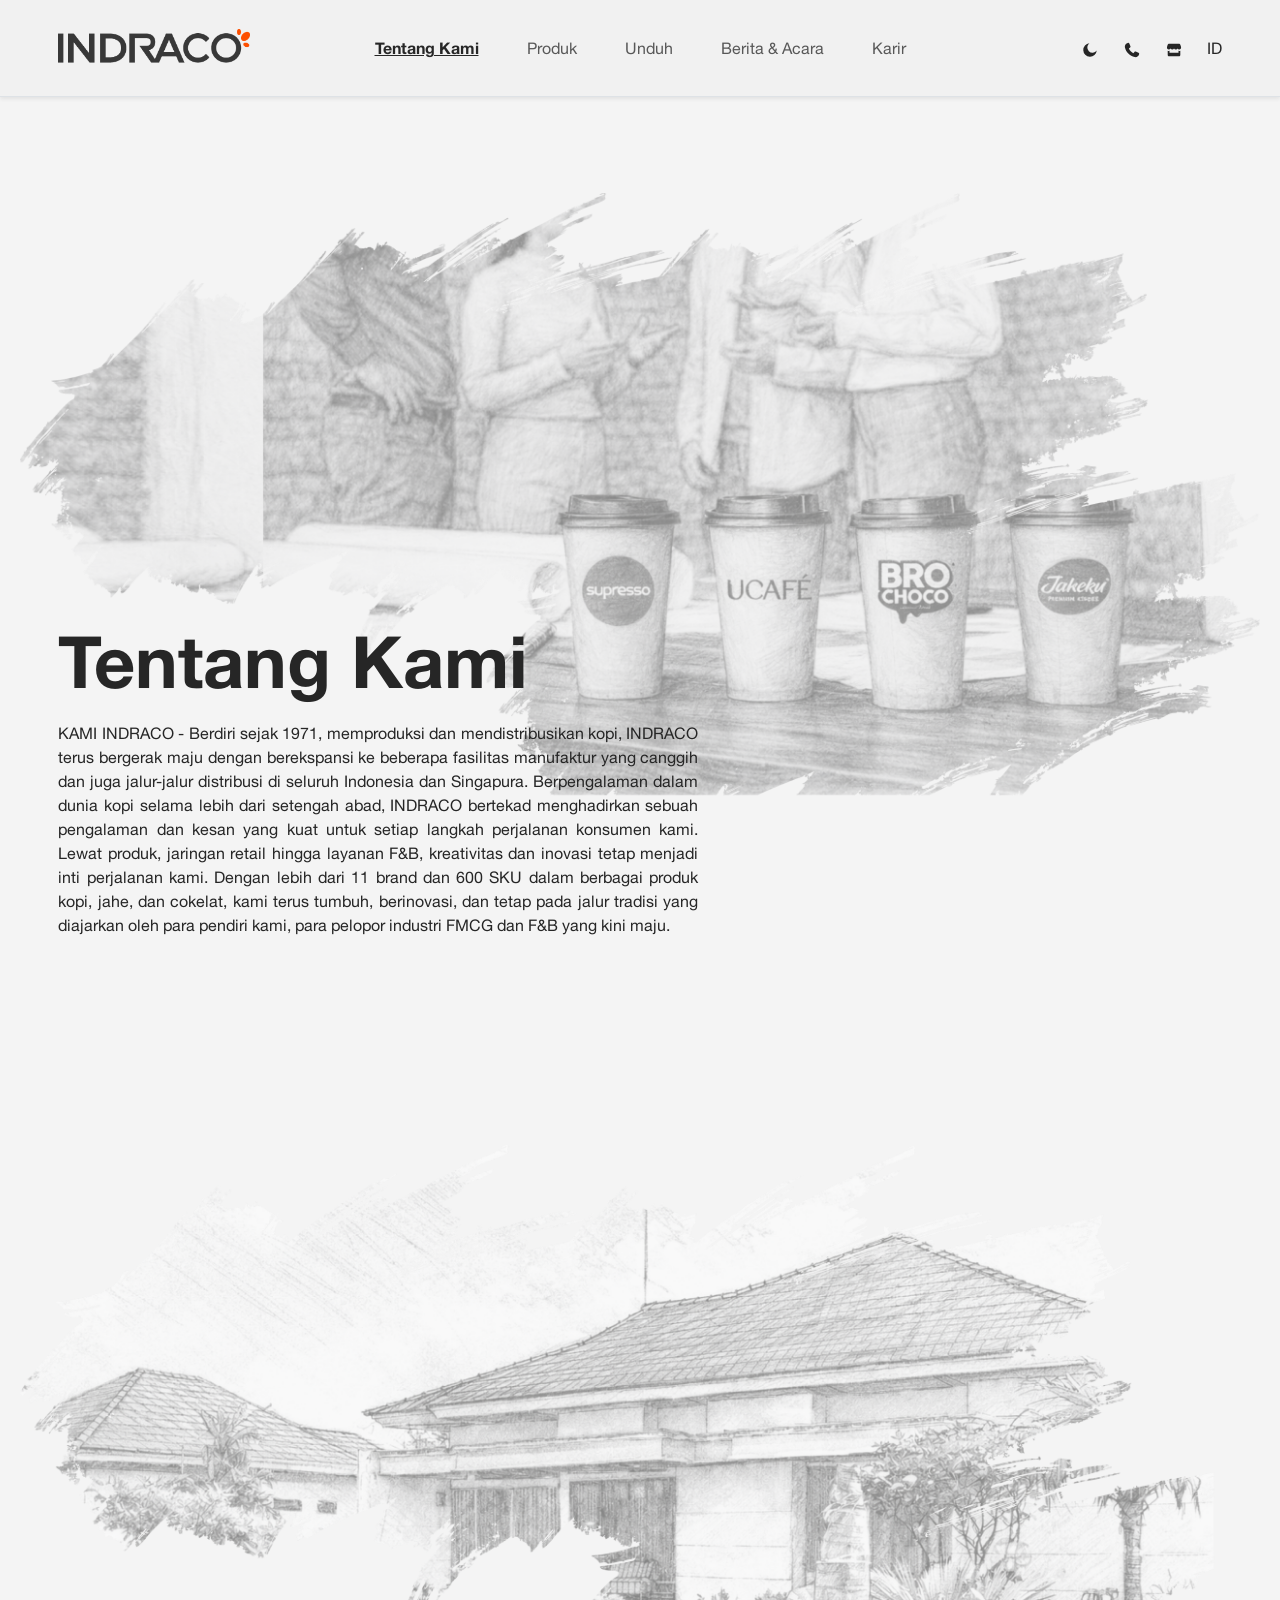
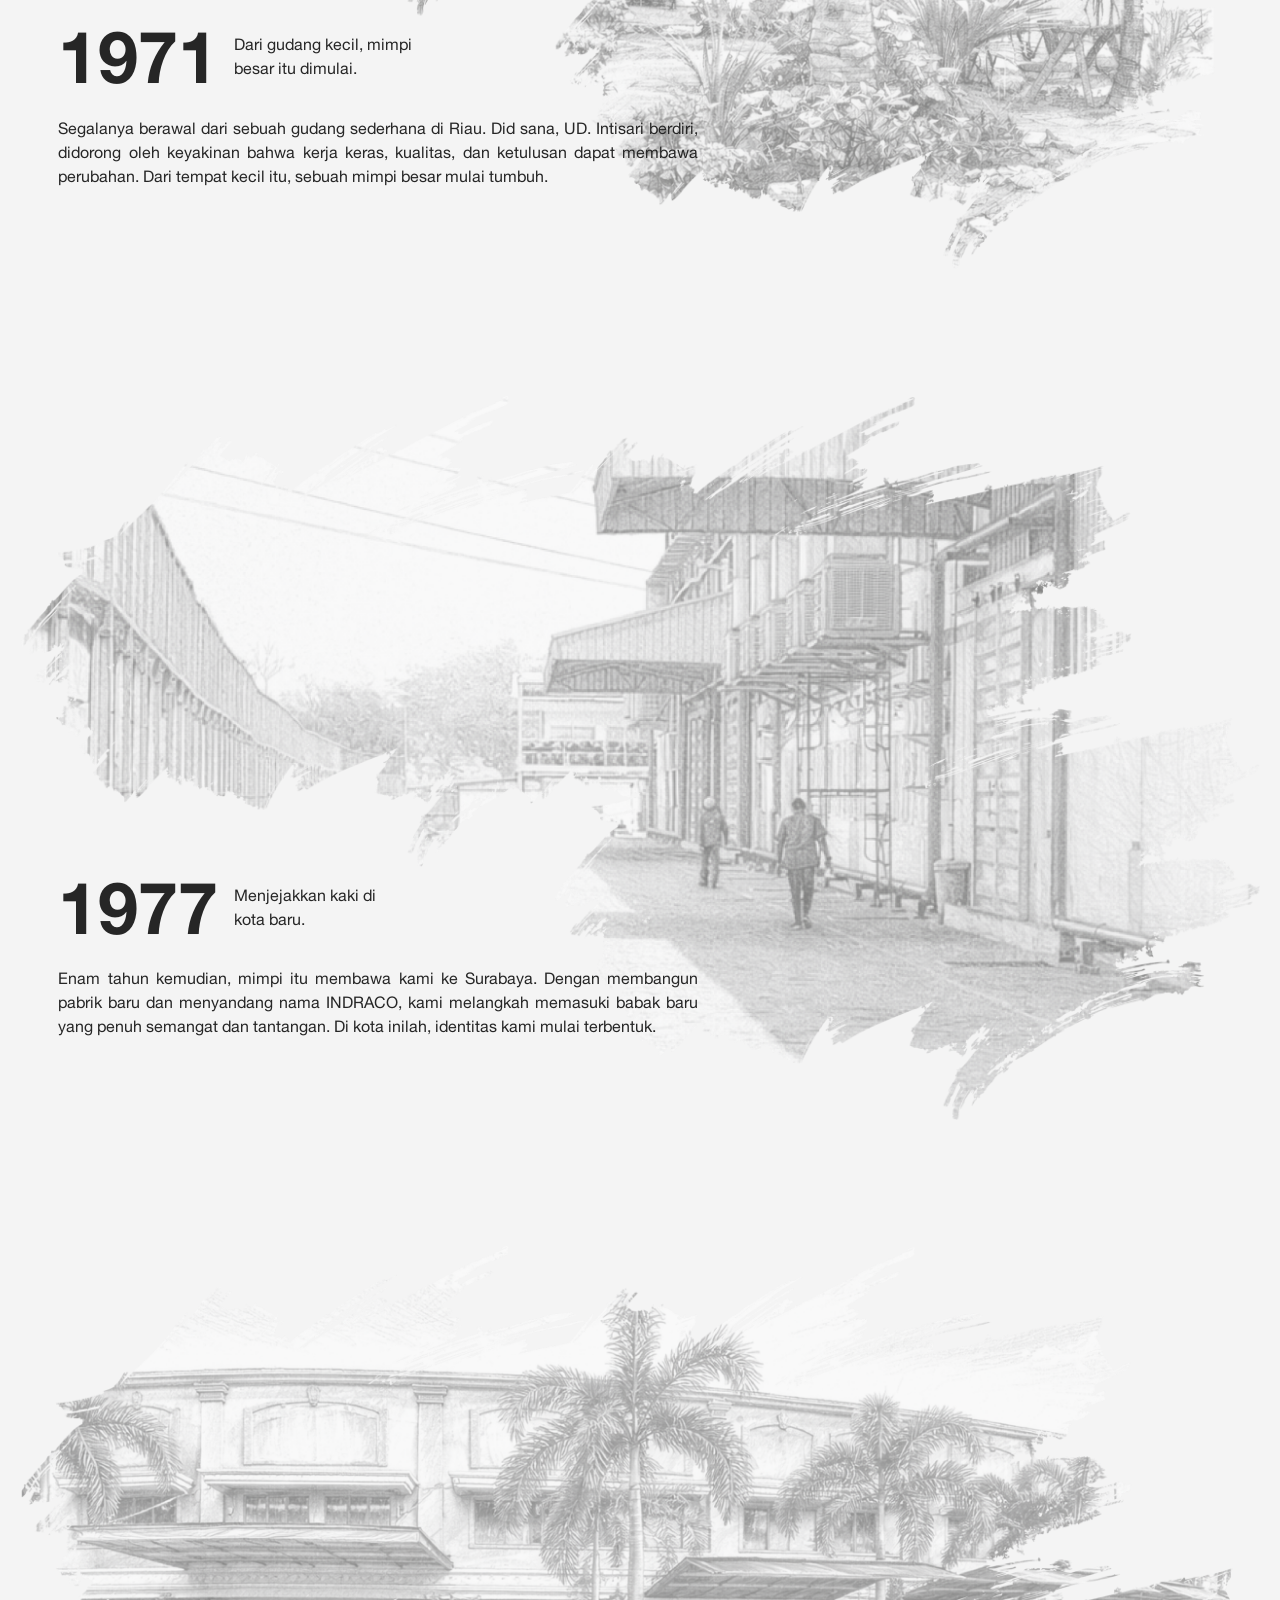
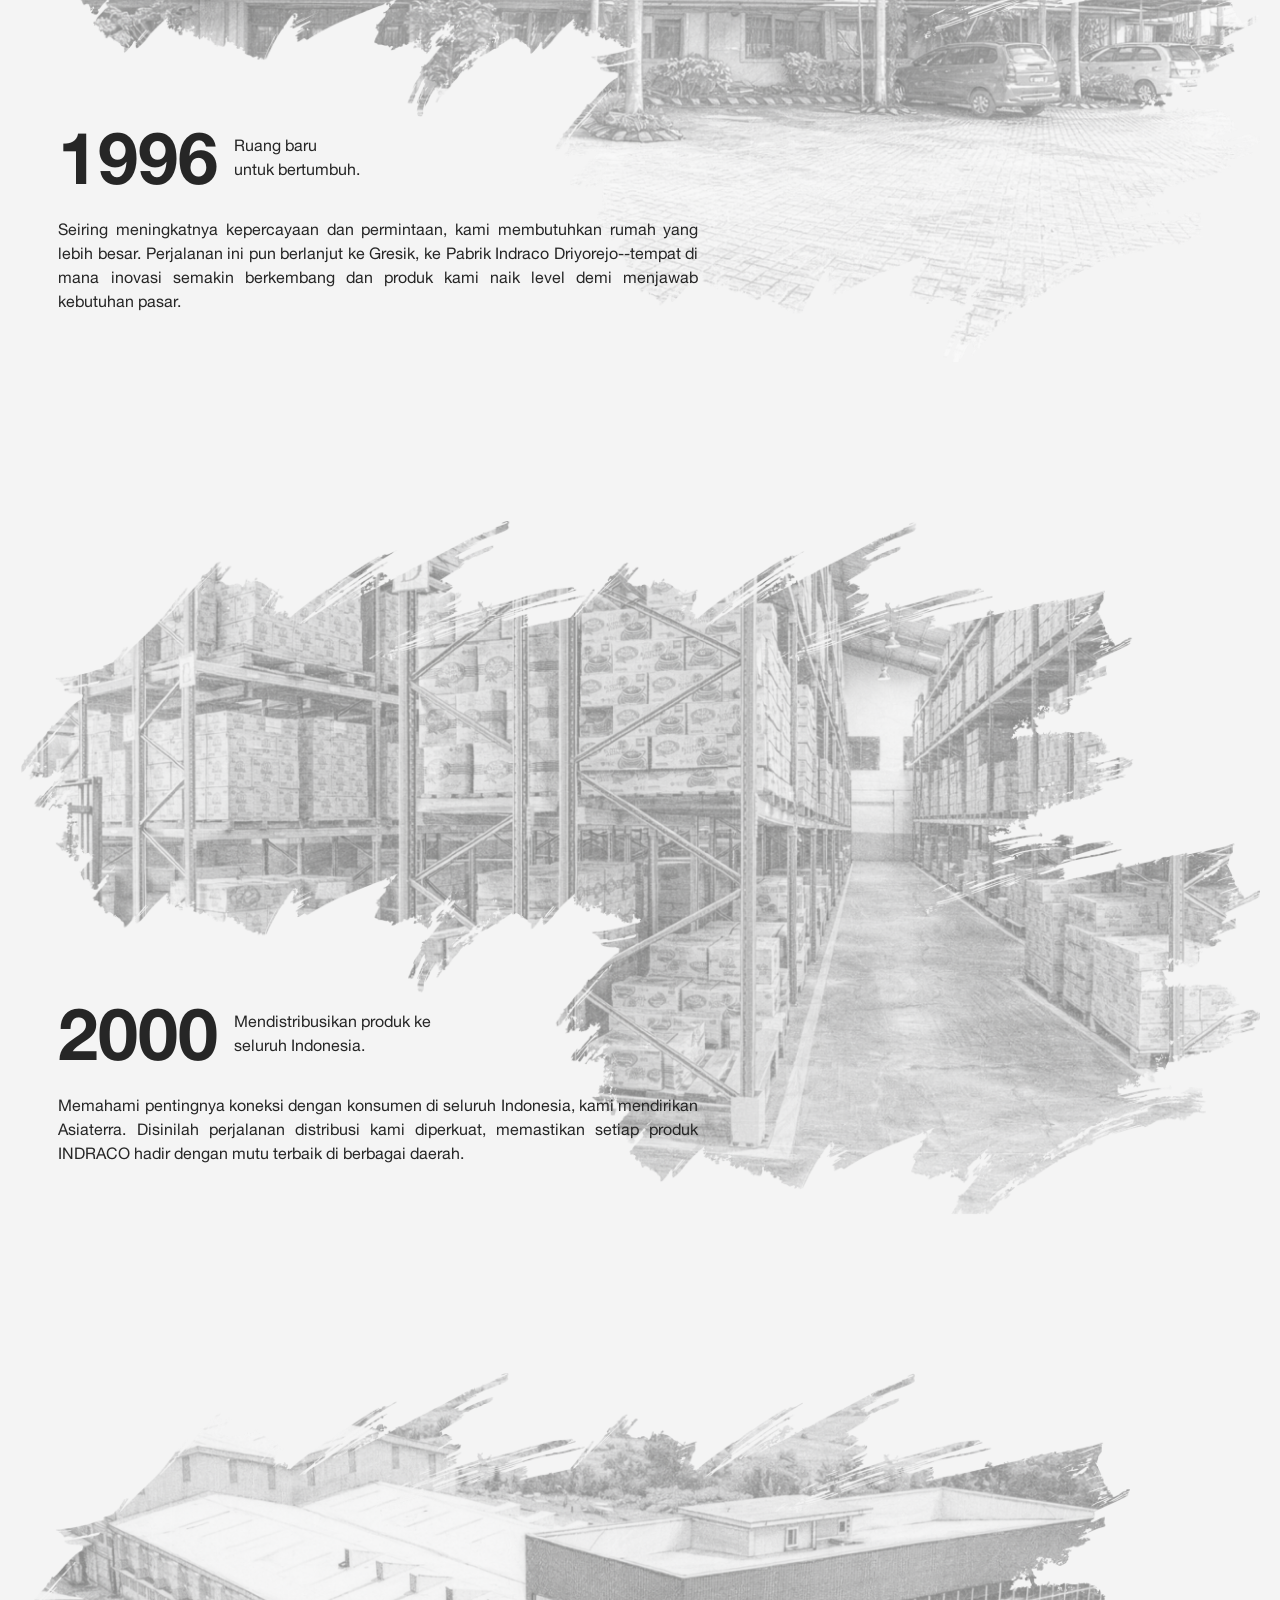
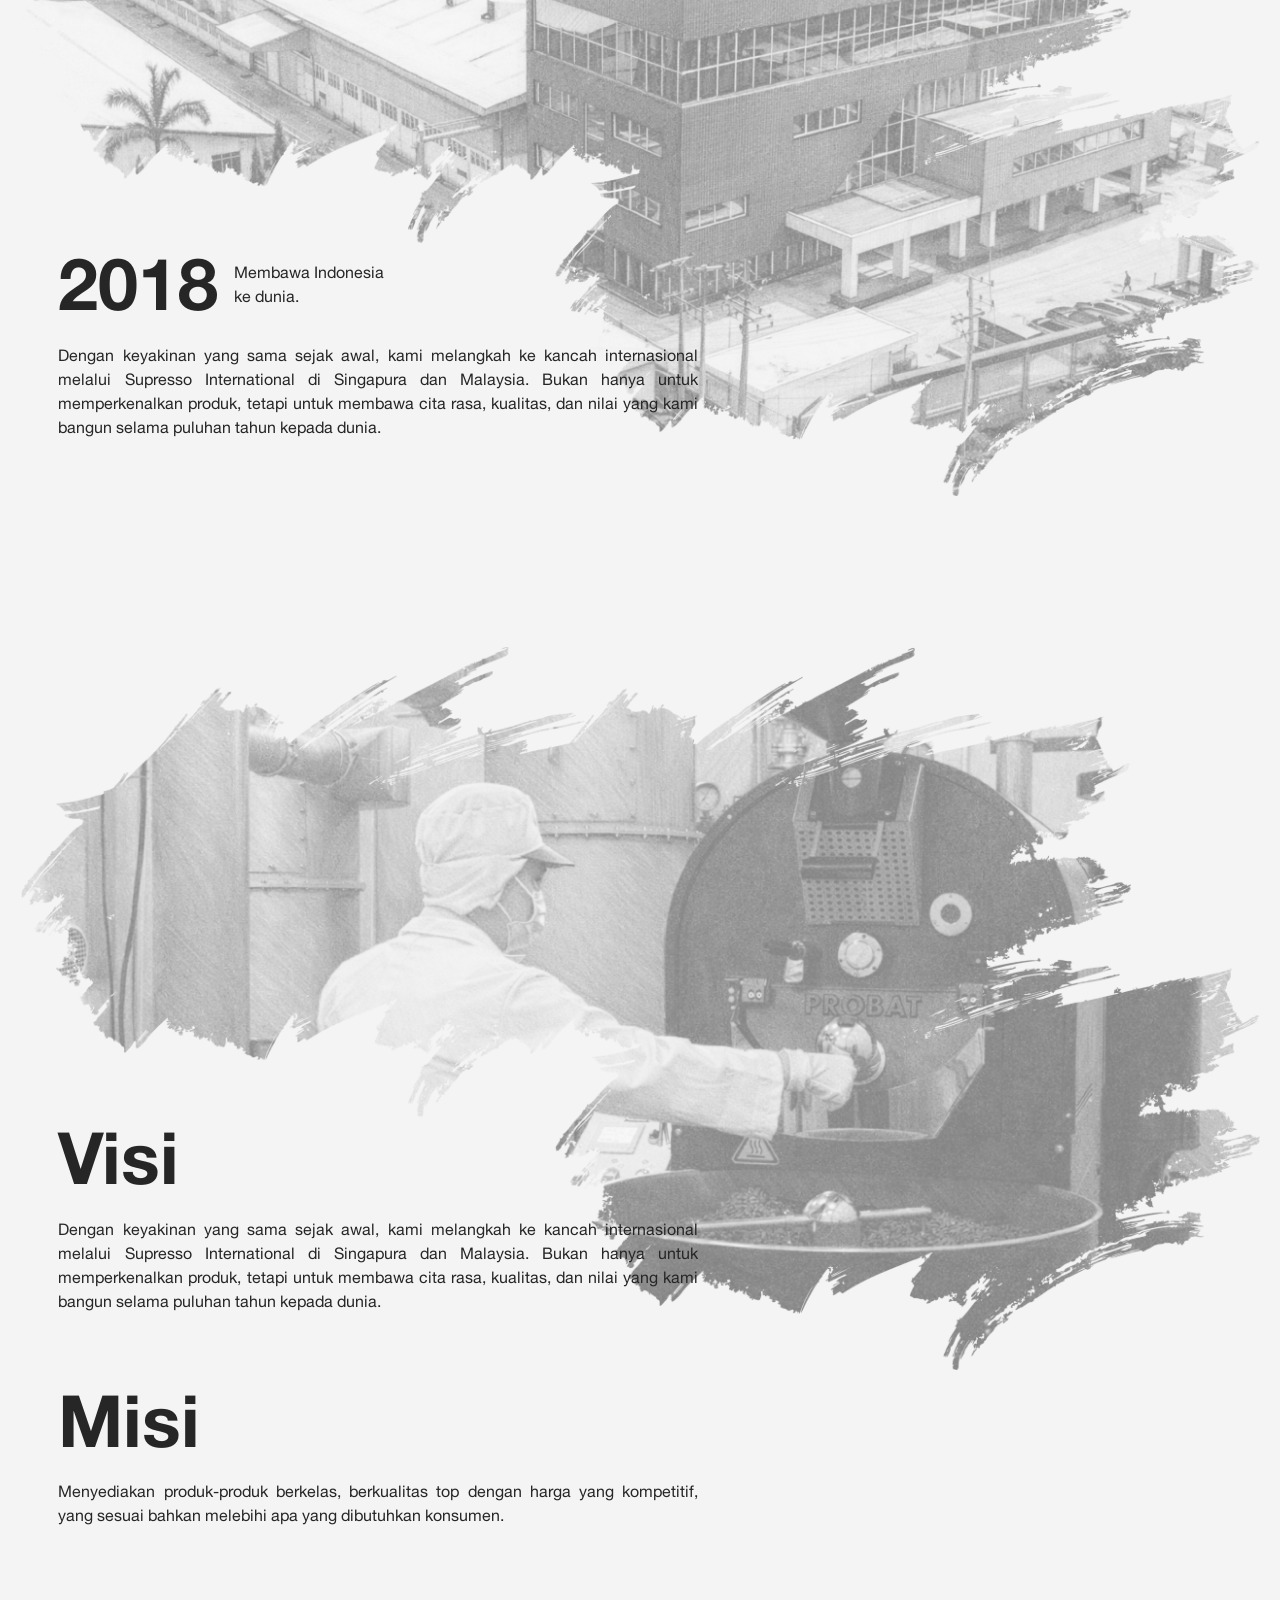
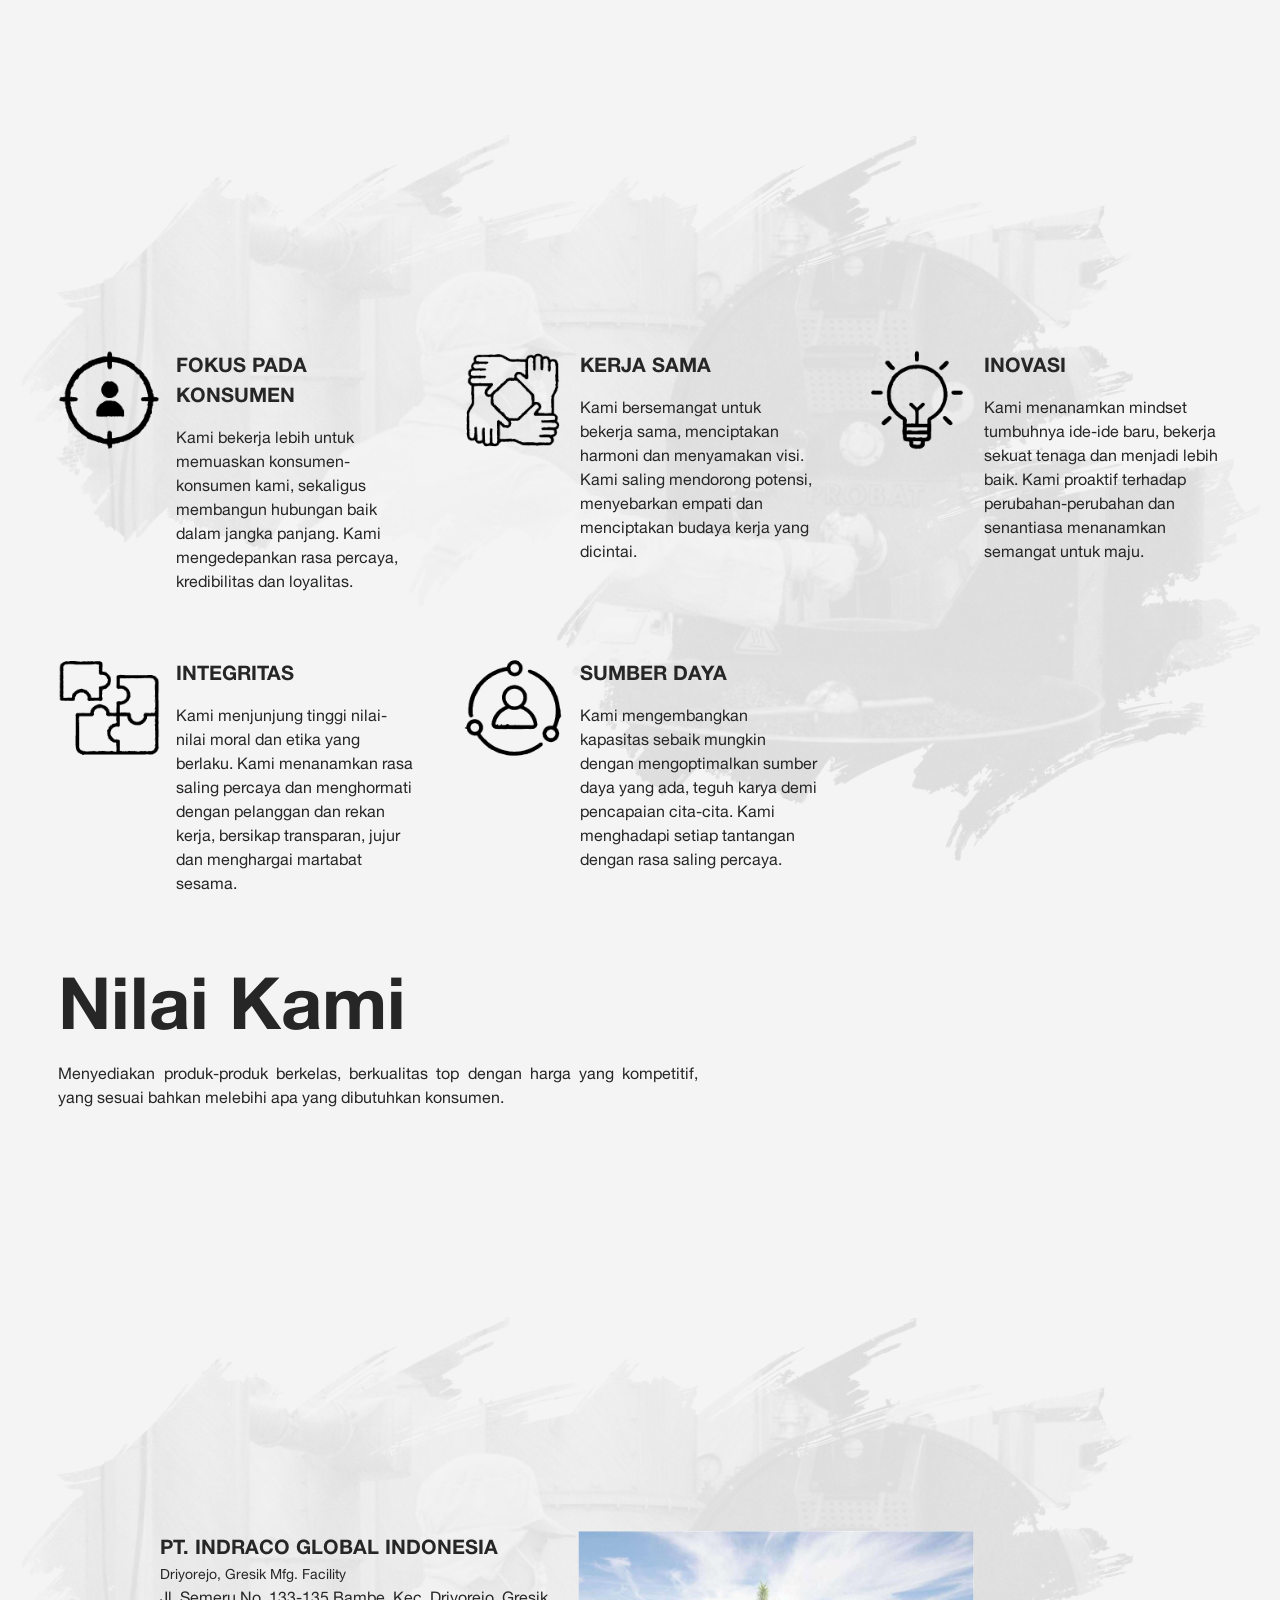
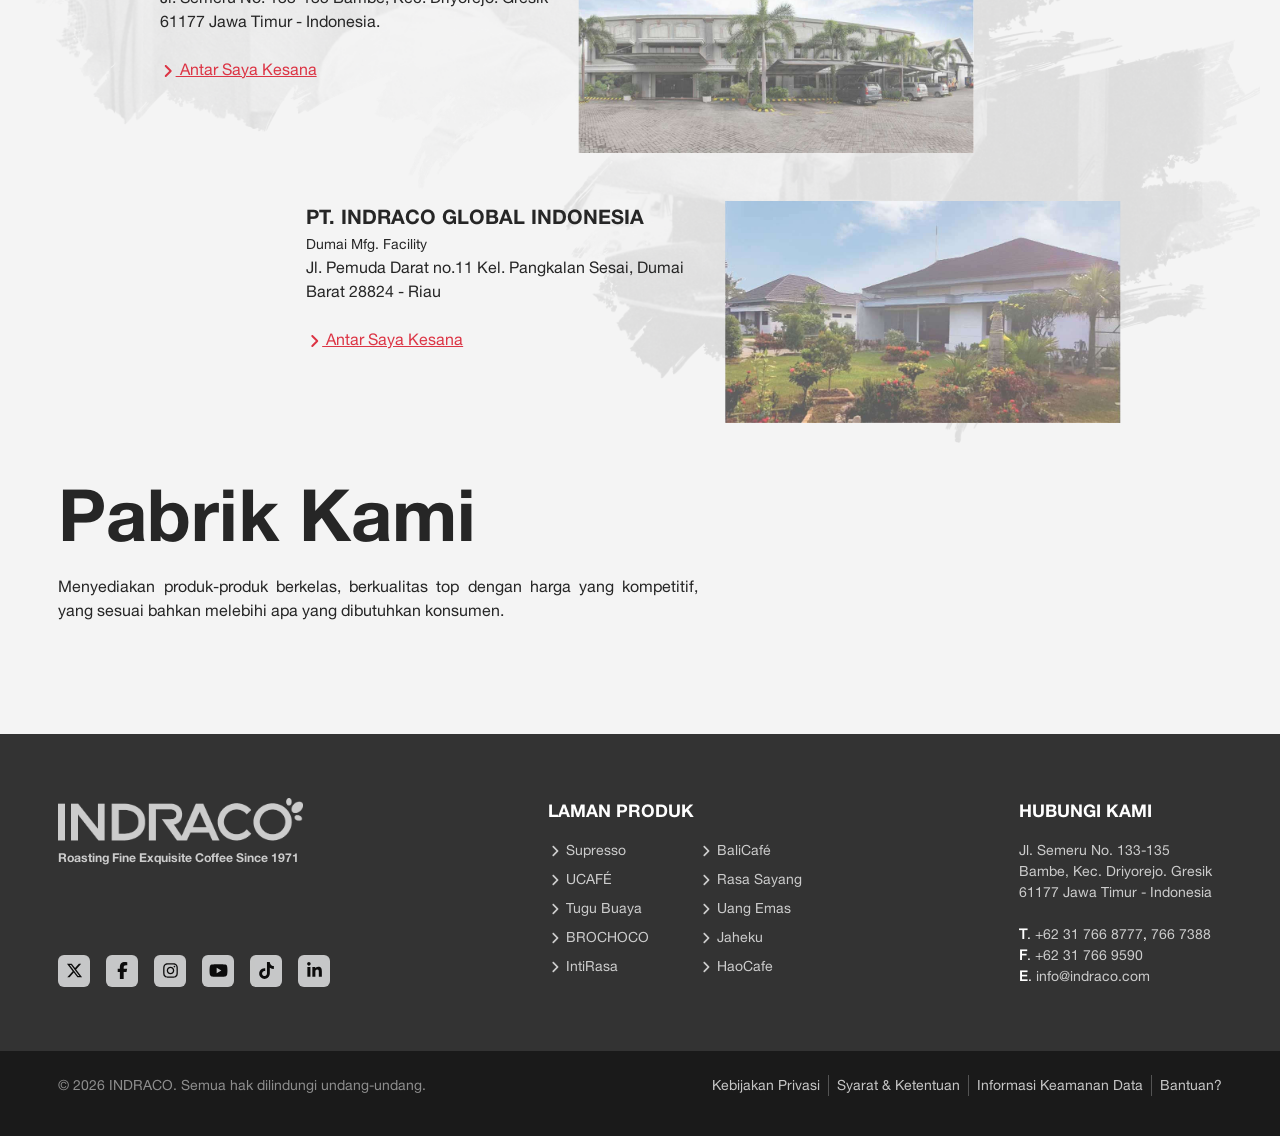
==== indraco_v2/about.html @ b35dc460 "first commit" ====
<!DOCTYPE html>
<html lang="en">
<head>
   <script src="partials/head.js"></script>   
   <title>INDRACO &bull; Tentang Kami</title>
   <!-- <style>* {outline: solid 1px green;}</style> -->
   <style>
      .section-header {margin-bottom: -20%;}
      .section-header>.container-fluid {max-width: 1430px;}
      .caption {max-width: 640px;}

      @media (min-width: 992px) {
         main>section:nth-last-child(-n+1) .section-header,
         main>section:nth-last-child(-n+2) .section-header {
            margin-bottom: -40%;
         }

         main>section:nth-last-child(-n+1) .section-body article:first-of-type {
            transform: translateX(-9%);
         }

         main>section:nth-last-child(-n+1) .section-body article:last-of-type {
            transform: translateX(9%);
         }
      }
   </style>
</head>
<body>
   <header class="sticky-top">
      <script src="partials/navbar.js"></script>
   </header>
   <script src="partials/offcanvas-mobile.js"></script>
   <main>

      <section class="py-5">
         <div class="py-lg-5">
            <div class="section-header">
               <div class="container-fluid">
                  <img src="img/about-us-sketch.png" alt="" loading="lazy" class="w-100 img-fluid">
               </div>
            </div>
            <div class="section-body">
               <div class="container">
                  <div class="caption">
                     <div class="d-flex align-items-center gap-3">
                        <p class="display-2 fw-bold text-capitalize mb-3">tentang kami</p>
                        <p class="text-line-2"></p>
                     </div>
                     <p class="text-justify">
                        KAMI INDRACO - Berdiri sejak 1971, memproduksi dan mendistribusikan kopi, INDRACO terus bergerak maju dengan berekspansi ke beberapa fasilitas manufaktur yang canggih dan juga jalur-jalur distribusi di seluruh Indonesia dan Singapura. Berpengalaman dalam dunia kopi selama lebih dari setengah abad, INDRACO bertekad menghadirkan sebuah pengalaman dan kesan yang kuat untuk setiap langkah perjalanan konsumen kami. Lewat produk, jaringan retail hingga layanan F&B, kreativitas dan inovasi tetap menjadi inti perjalanan kami. Dengan lebih dari 11 brand dan 600 SKU dalam berbagai produk kopi, jahe, dan cokelat, kami terus tumbuh, berinovasi, dan tetap pada jalur tradisi yang diajarkan oleh para pendiri kami, para pelopor industri FMCG dan F&B yang kini maju.
                     </p>
                  </div>
               </div>
            </div>
         </div>
      </section>

      <section class="py-5">
         <div class="py-lg-5">
            <div class="section-header">
               <div class="container-fluid">
                  <img src="img/about-1971-sketch.png" alt="" loading="lazy" class="w-100 img-fluid">
               </div>
            </div>
            <div class="section-body">
               <div class="container">
                  <div class="caption">
                     <div class="d-flex align-items-center gap-3">
                        <p class="display-2 fw-bold text-capitalize mb-3">1971</p>
                        <p class="text-line-2">Dari gudang kecil, mimpi besar itu dimulai.</p>
                     </div>
                     <p class="text-justify">
                        Segalanya berawal dari sebuah gudang sederhana di Riau. Did sana, UD. Intisari berdiri, didorong oleh keyakinan bahwa kerja keras, kualitas, dan ketulusan dapat membawa perubahan. Dari tempat kecil itu, sebuah mimpi besar mulai tumbuh. 
                     </p>
                  </div>
               </div>
            </div>
         </div>
      </section>

      <section class="py-5">
         <div class="py-lg-5">
            <div class="section-header">
               <div class="container-fluid">
                  <img src="img/about-1977-sketch.png" alt="" loading="lazy" class="w-100 img-fluid">
               </div>
            </div>
            <div class="section-body">
               <div class="container">
                  <div class="caption">
                     <div class="d-flex align-items-center gap-3">
                        <p class="display-2 fw-bold text-capitalize mb-3">1977</p>
                        <p class="text-line-2">Menjejakkan kaki di kota baru.</p>
                     </div>
                     <p class="text-justify">
                        Enam tahun kemudian, mimpi itu membawa kami ke Surabaya. Dengan membangun pabrik baru dan menyandang nama INDRACO, kami melangkah memasuki babak baru yang penuh semangat dan tantangan. Di kota inilah, identitas kami mulai terbentuk.
                     </p>
                  </div>
               </div>
            </div>
         </div>
      </section>

      <section class="py-5">
         <div class="py-lg-5">
            <div class="section-header">
               <div class="container-fluid">
                  <img src="img/about-1996-sketch.png" alt="" loading="lazy" class="w-100 img-fluid">
               </div>
            </div>
            <div class="section-body">
               <div class="container">
                  <div class="caption">
                     <div class="d-flex align-items-center gap-3">
                        <p class="display-2 fw-bold text-capitalize mb-3">1996</p>
                        <p class="text-line-2">Ruang baru untuk bertumbuh.</p>
                     </div>
                     <p class="text-justify">
                        Seiring meningkatnya kepercayaan dan permintaan, kami membutuhkan rumah yang lebih besar. Perjalanan ini pun berlanjut ke Gresik, ke Pabrik Indraco Driyorejo--tempat di mana inovasi semakin berkembang dan produk kami naik level demi menjawab kebutuhan pasar. 
                     </p>
                  </div>
               </div>
            </div>
         </div>
      </section>

      <section class="py-5">
         <div class="py-lg-5">
            <div class="section-header">
               <div class="container-fluid">
                  <img src="img/about-2000-sketch.png" alt="" loading="lazy" class="w-100 img-fluid">
               </div>
            </div>
            <div class="section-body">
               <div class="container">
                  <div class="caption">
                     <div class="d-flex align-items-center gap-3">
                        <p class="display-2 fw-bold text-capitalize mb-3">2000</p>
                        <p class="text-line-2">Mendistribusikan produk ke seluruh Indonesia.</p>
                     </div>
                     <p class="text-justify">
                        Memahami pentingnya koneksi dengan konsumen di seluruh Indonesia, kami mendirikan Asiaterra. Disinilah perjalanan distribusi kami diperkuat, memastikan setiap produk INDRACO hadir dengan mutu terbaik di berbagai daerah. 
                     </p>
                  </div>
               </div>
            </div>
         </div>
      </section>

      <section class="py-5">
         <div class="py-lg-5">
            <div class="section-header">
               <div class="container-fluid">
                  <img src="img/about-2018-sketch.png" alt="" loading="lazy" class="w-100 img-fluid">
               </div>
            </div>
            <div class="section-body">
               <div class="container">
                  <div class="caption">
                     <div class="d-flex align-items-center gap-3">
                        <p class="display-2 fw-bold text-capitalize mb-3">2018</p>
                        <p class="text-line-2">Membawa Indonesia ke dunia.</p>
                     </div>
                     <p class="text-justify">
                        Dengan keyakinan yang sama sejak awal, kami melangkah ke kancah internasional melalui Supresso International di Singapura dan Malaysia. Bukan hanya untuk memperkenalkan produk, tetapi untuk membawa cita rasa, kualitas, dan nilai yang kami bangun selama puluhan tahun kepada dunia.
                     </p>
                  </div>
               </div>
            </div>
         </div>
      </section>

      <section class="py-5">
         <div class="py-lg-5">
            <div class="section-header">
               <div class="container-fluid">
                  <img src="img/about-vision-mission-sketch.png" alt="" loading="lazy" class="w-100 img-fluid">
               </div>
            </div>
            <div class="section-body">
               <div class="container d-flex flex-column row-gap-5">
                  <div class="caption">
                     <div class="d-flex align-items-center gap-3">
                        <p class="display-2 fw-bold text-capitalize mb-3">visi</p>
                        <p class="text-line-2"></p>
                     </div>
                     <p class="text-justify">
                        Dengan keyakinan yang sama sejak awal, kami melangkah ke kancah internasional melalui Supresso International di Singapura dan Malaysia. Bukan hanya untuk memperkenalkan produk, tetapi untuk membawa cita rasa, kualitas, dan nilai yang kami bangun selama puluhan tahun kepada dunia. 
                     </p>
                  </div>
                  <div class="caption">
                     <div class="d-flex align-items-center gap-3">
                        <p class="display-2 fw-bold text-capitalize mb-3">misi</p>
                        <p class="text-line-2"></p>
                     </div>
                     <p class="text-justify">
                        Menyediakan produk-produk berkelas, berkualitas top dengan harga yang kompetitif, yang sesuai bahkan melebihi apa yang dibutuhkan konsumen.
                     </p>
                  </div>
               </div>
            </div>
         </div>
      </section>

      <section class="py-5">
         <div class="py-lg-5">
            <div class="section-header">
               <div class="container-fluid">
                  <img src="img/about-factory-sketch.png" alt="" loading="lazy" class="w-100 img-fluid">
               </div>
            </div>
            <div class="section-body">
               <div class="container d-flex flex-column row-gap-5">
                  <div class="caption order-lg-2">
                     <div class="d-flex align-items-center gap-3">
                        <p class="display-2 fw-bold text-capitalize mb-3">nilai kami</p>
                        <p class="text-line-2"></p>
                     </div>
                     <p class="text-justify">
                        Menyediakan produk-produk berkelas, berkualitas top dengan harga yang kompetitif, yang sesuai bahkan melebihi apa yang dibutuhkan konsumen.
                     </p>
                  </div>
                  <div class="d-grid gap-5 order-lg-1" style="grid-template-columns: repeat(auto-fit, minmax(320px, 1fr));">
                     
                     <div class="d-flex gap-3 align-items-start">
                        <div class="w-30 ratio ratio-1x1">
                           <img src="img/about-customer-focus.png" data-light="img/about-customer-focus.png" data-dark="img/about-customer-focus-invert.png" alt="INDRACO Logo" class="theme-image">
                        </div>
                        <div class="w-70">
                           <p class="fs-5 fw-bold text-uppercase">fokus pada konsumen</p>
                           <p>
                              Kami bekerja lebih untuk memuaskan konsumen-konsumen kami, sekaligus membangun hubungan baik dalam jangka panjang. Kami mengedepankan rasa percaya, kredibilitas dan loyalitas. 
                           </p>
                        </div>
                     </div>
                     
                     <div class="d-flex gap-3 align-items-start">
                        <div class="w-30 ratio ratio-1x1">
                           <img src="img/about-teamwork.png" data-light="img/about-teamwork.png" data-dark="img/about-teamwork-invert.png" alt="INDRACO Logo" class="theme-image">
                        </div>
                        <div class="w-70">
                           <p class="fs-5 fw-bold text-uppercase">kerja sama</p>
                           <p>
                              Kami bersemangat untuk bekerja sama, menciptakan harmoni dan menyamakan visi. Kami saling mendorong potensi, menyebarkan empati dan menciptakan budaya kerja yang dicintai.
                           </p>
                        </div>
                     </div>
                     
                     <div class="d-flex gap-3 align-items-start">
                        <div class="w-30 ratio ratio-1x1">
                           <img src="img/about-innovation.png" data-light="img/about-innovation.png" data-dark="img/about-innovation-invert.png" alt="INDRACO Logo" class="theme-image">
                        </div>
                        <div class="w-70">
                           <p class="fs-5 fw-bold text-uppercase">inovasi</p>
                           <p>
                              Kami menanamkan mindset tumbuhnya ide-ide baru, bekerja sekuat tenaga dan menjadi lebih baik. Kami proaktif terhadap perubahan-perubahan dan senantiasa menanamkan semangat untuk maju. 
                           </p>
                        </div>
                     </div>
                     
                     <div class="d-flex gap-3 align-items-start">
                        <div class="w-30 ratio ratio-1x1">
                           <img src="img/about-integrity.png" data-light="img/about-integrity.png" data-dark="img/about-integrity-invert.png" alt="INDRACO Logo" class="theme-image">
                        </div>
                        <div class="w-70">
                           <p class="fs-5 fw-bold text-uppercase">integritas</p>
                           <p>
                              Kami menjunjung tinggi nilai-nilai moral dan etika yang berlaku. Kami menanamkan rasa saling percaya dan menghormati dengan pelanggan dan rekan kerja, bersikap transparan, jujur dan menghargai martabat sesama.
                           </p>
                        </div>
                     </div>
                     
                     <div class="d-flex gap-3 align-items-start">
                        <div class="w-30 ratio ratio-1x1">
                           <img src="img/about-resources.png" data-light="img/about-resources.png" data-dark="img/about-resources-invert.png" alt="INDRACO Logo" class="theme-image">
                        </div>
                        <div class="w-70">
                           <p class="fs-5 fw-bold text-uppercase">sumber daya</p>
                           <p>
                              Kami mengembangkan kapasitas sebaik mungkin dengan mengoptimalkan sumber daya yang ada, teguh karya demi pencapaian cita-cita. Kami menghadapi setiap tantangan dengan rasa saling percaya. 
                           </p>
                        </div>
                     </div>

                  </div>
               </div>
            </div>
         </div>
      </section>

      <section class="py-5">
         <div class="py-lg-5">
            <div class="section-header">
               <div class="container-fluid">
                  <img src="img/about-factory-sketch.png" alt="" loading="lazy" class="w-100 img-fluid">
               </div>
            </div>
            <div class="section-body">
               <div class="container d-flex flex-column row-gap-5">
                  <div class="caption order-lg-2">
                     <div class="d-flex align-items-center gap-3">
                        <p class="display-2 fw-bold text-capitalize mb-3">pabrik kami</p>
                        <p class="text-line-2"></p>
                     </div>
                     <p class="text-justify">
                        Menyediakan produk-produk berkelas, berkualitas top dengan harga yang kompetitif, yang sesuai bahkan melebihi apa yang dibutuhkan konsumen.
                     </p>
                  </div>
                  <div class="d-flex flex-column row-gap-5 order-lg-1 w-lg-80 w-xl-70 mx-lg-auto">
                     <article class="d-flex flex-column gap-3 flex-md-row gap-xl-4 gap-xxl-5">
                        <div class="ratio ratio-16x9 w-md-50 order-lg-2">
                           <img src="img/factory-bambe.jpg" alt="" loading="lazy" class="object-fit-contain">
                        </div>
                        <div class="w-md-50 order-lg-1">
                           <p>
                              <strong class="fs-5 fw-bold text-uppercase">PT. Indraco Global Indonesia</strong>
                              <br>
                              <small>Driyorejo, Gresik Mfg. Facility</small>
                              <br>
                              Jl. Semeru No. 133-135 Bambe, Kec. Driyorejo. Gresik 61177 Jawa Timur - Indonesia.
                              <br><br>
                              <a href="#" class="text-danger text-decoration-underline text-capitalize">
                                 <svg xmlns="http://www.w3.org/2000/svg" viewBox="0 0 320 512" width="1em" height="1em"><path fill="currentColor" d="M278.6 233.4c12.5 12.5 12.5 32.8 0 45.3l-160 160c-12.5 12.5-32.8 12.5-45.3 0s-12.5-32.8 0-45.3L210.7 256 73.4 118.6c-12.5-12.5-12.5-32.8 0-45.3s32.8-12.5 45.3 0l160 160z"/></svg>
                                 antar saya kesana
                              </a>
                           </p>
                        </div>
                     </article>
                     <article class="d-flex flex-column gap-3 flex-md-row gap-xl-4 gap-xxl-5">
                        <div class="ratio ratio-16x9 w-md-50 order-lg-2">
                           <img src="img/factory-dumai.jpg" alt="" loading="lazy" class="object-fit-contain">
                        </div>
                        <div class="w-md-50 order-lg-1">
                           <p>
                              <strong class="fs-5 fw-bold text-uppercase">PT. Indraco Global Indonesia</strong>
                              <br>
                              <small>Dumai Mfg. Facility</small>
                              <br>
                              Jl. Pemuda Darat no.11 Kel. Pangkalan Sesai, Dumai Barat 28824 - Riau
                              <br><br>
                              <a href="#" class="text-danger text-decoration-underline text-capitalize">
                                 <svg xmlns="http://www.w3.org/2000/svg" viewBox="0 0 320 512" width="1em" height="1em"><path fill="currentColor" d="M278.6 233.4c12.5 12.5 12.5 32.8 0 45.3l-160 160c-12.5 12.5-32.8 12.5-45.3 0s-12.5-32.8 0-45.3L210.7 256 73.4 118.6c-12.5-12.5-12.5-32.8 0-45.3s32.8-12.5 45.3 0l160 160z"/></svg>
                                 antar saya kesana
                              </a>
                           </p>
                        </div>
                     </article>
                  </div>
               </div>
            </div>
         </div>
      </section>

   </main>
   <script src="partials/footer.js"></script>
   <script src="js/frontend.js"></script>
   <script src="js/gsap.min.js"></script>
   <script src="js/ScrollTrigger.min.js"></script>
   <script>
      $(document).ready(function () {
         $('nav[aria-label="primary navigation (mobile)"]>ul>li:nth-child(1)>a, nav[aria-label="primary navigation (mobile)"]>ul>li:nth-of-type(1)>a, nav[aria-label="primary navigation (desktop)"]>ul>li:nth-child(1)>a, nav[aria-label="primary navigation (desktop)"]>ul>li:nth-of-type(1)>a').addClass('active');
      });
   </script>
</body>
</html>
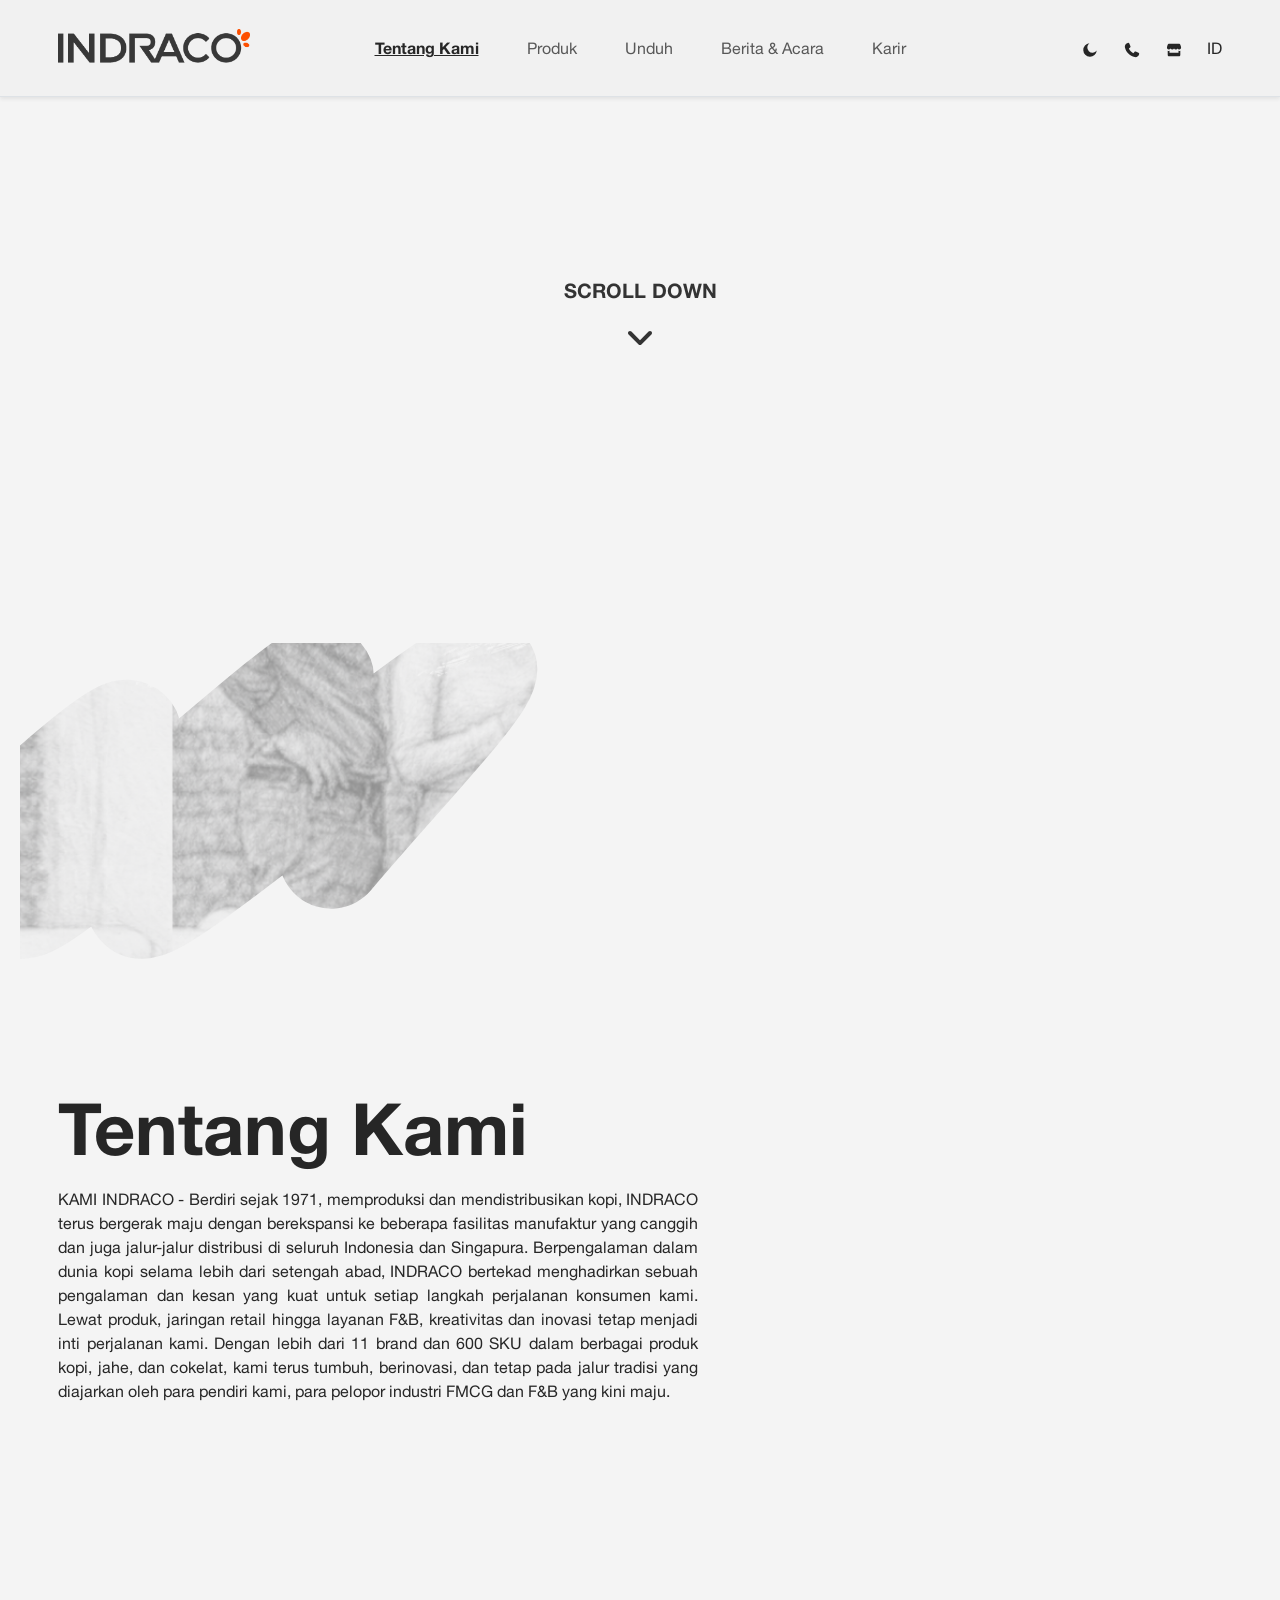
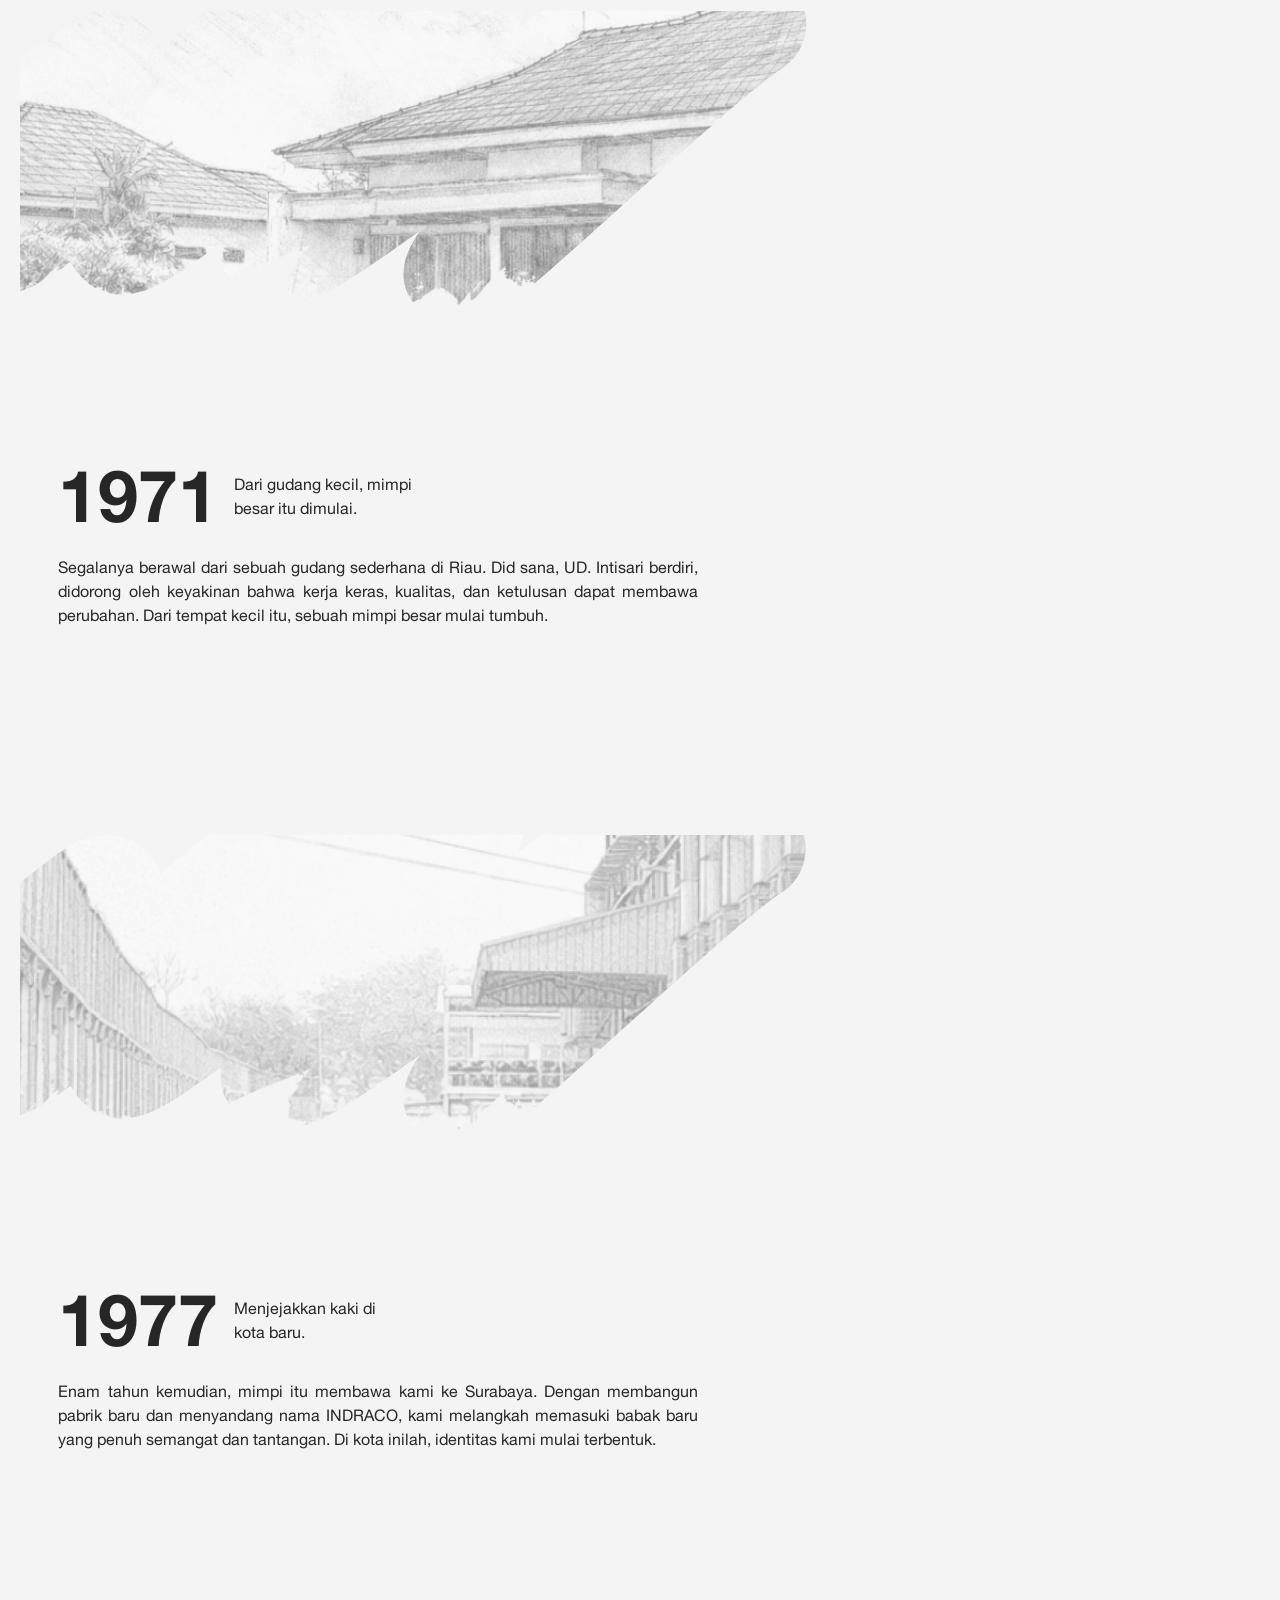
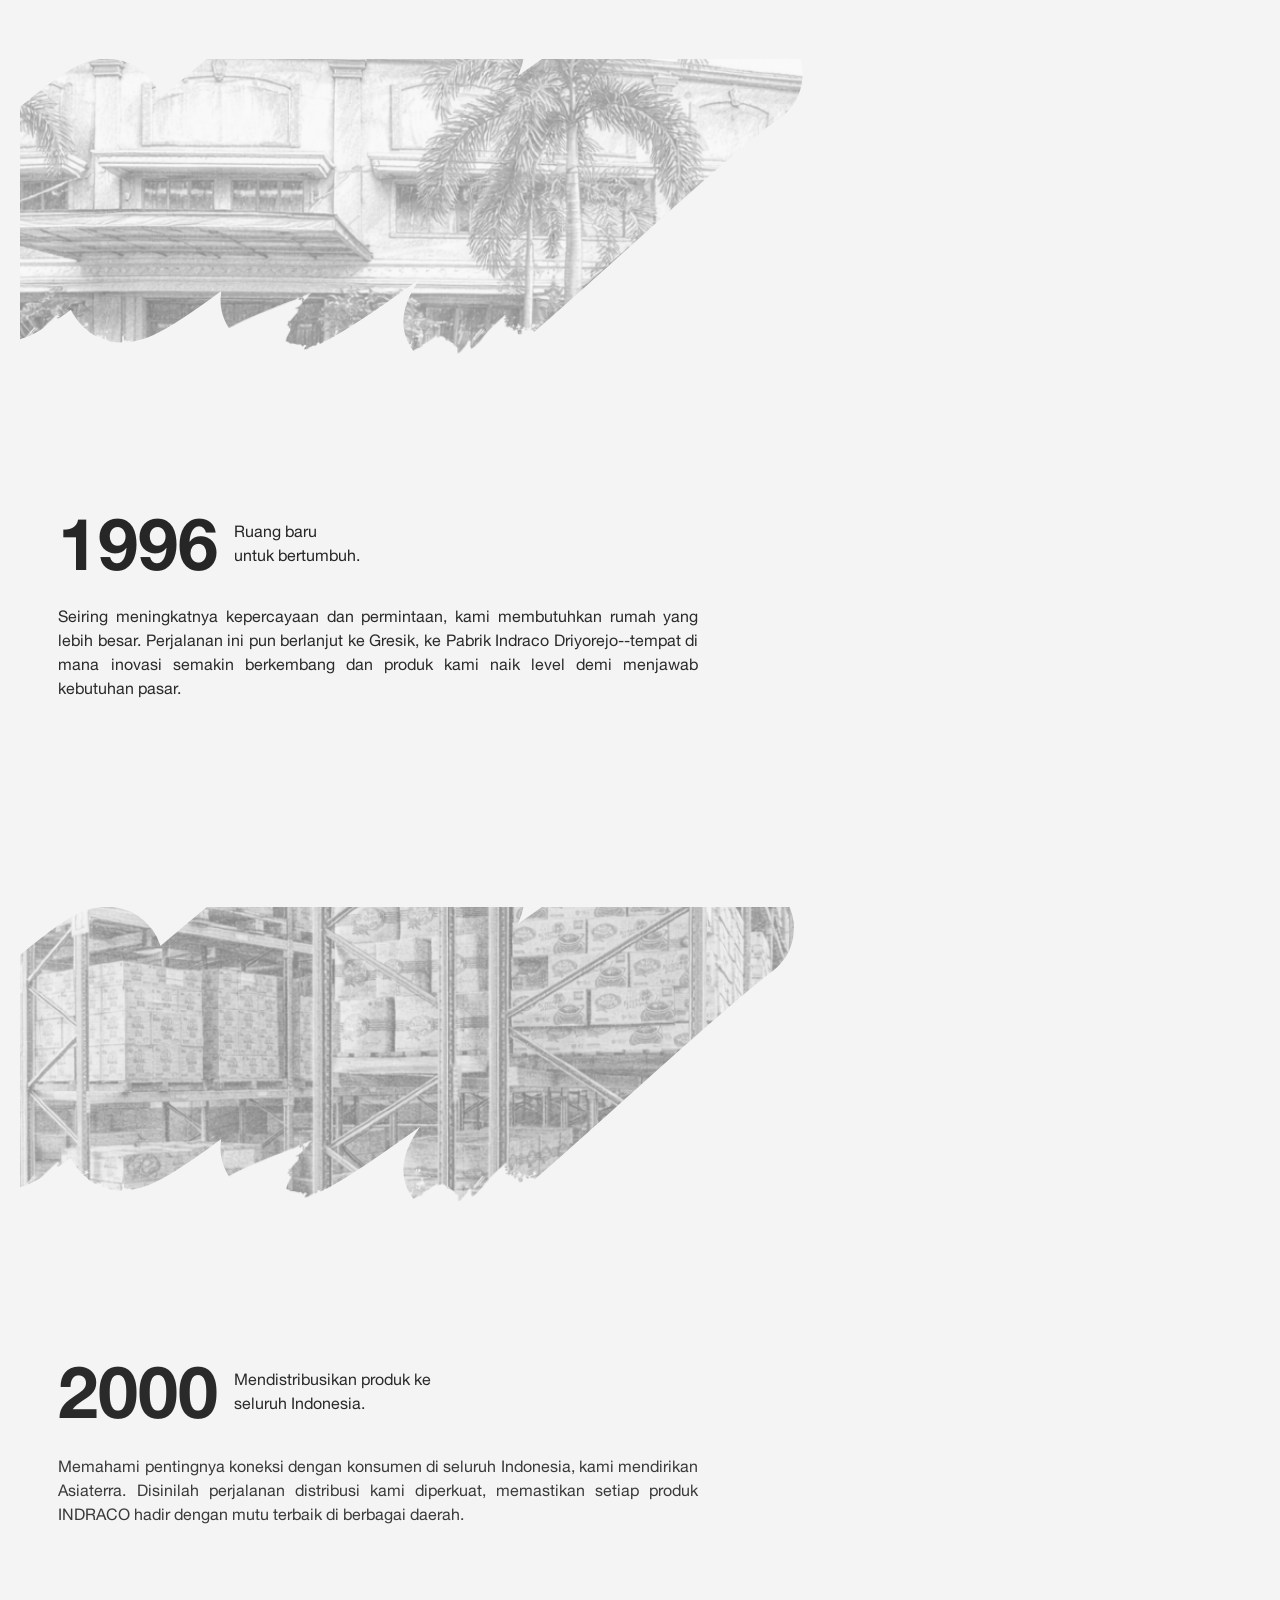
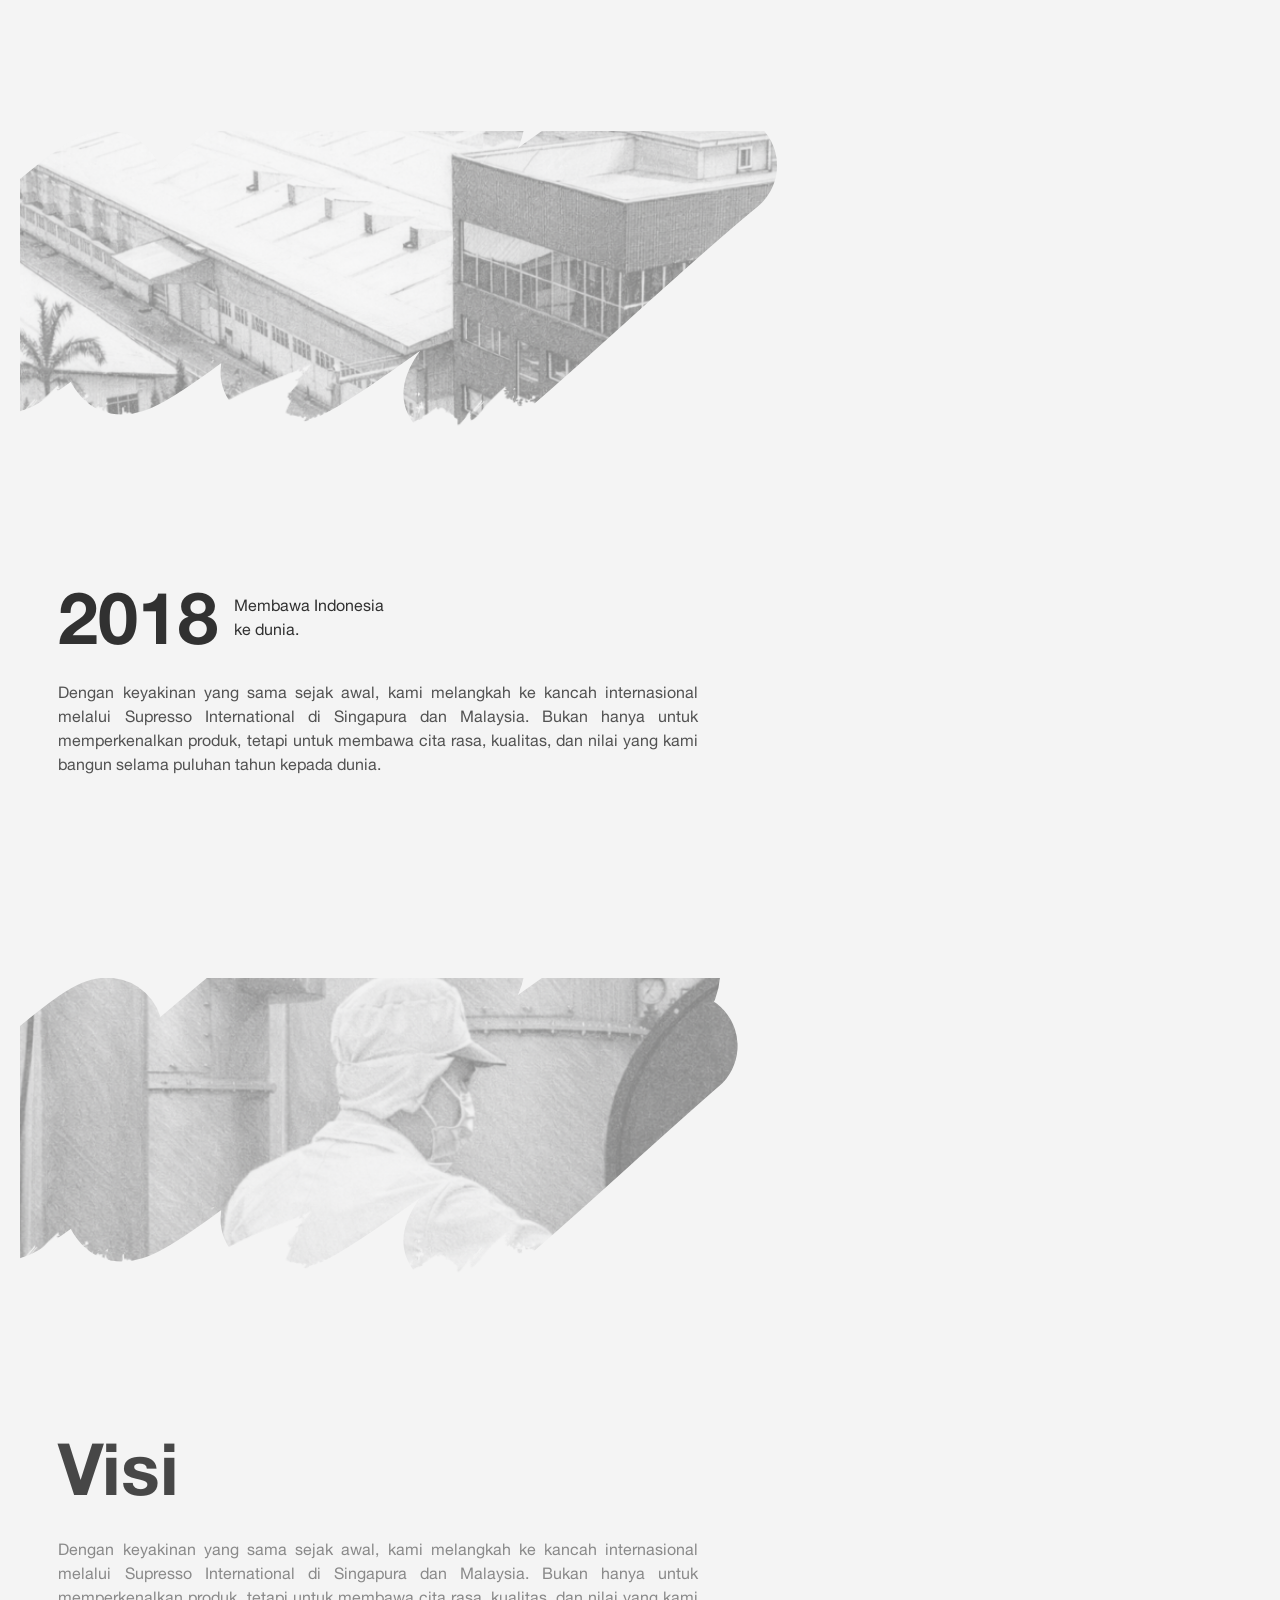
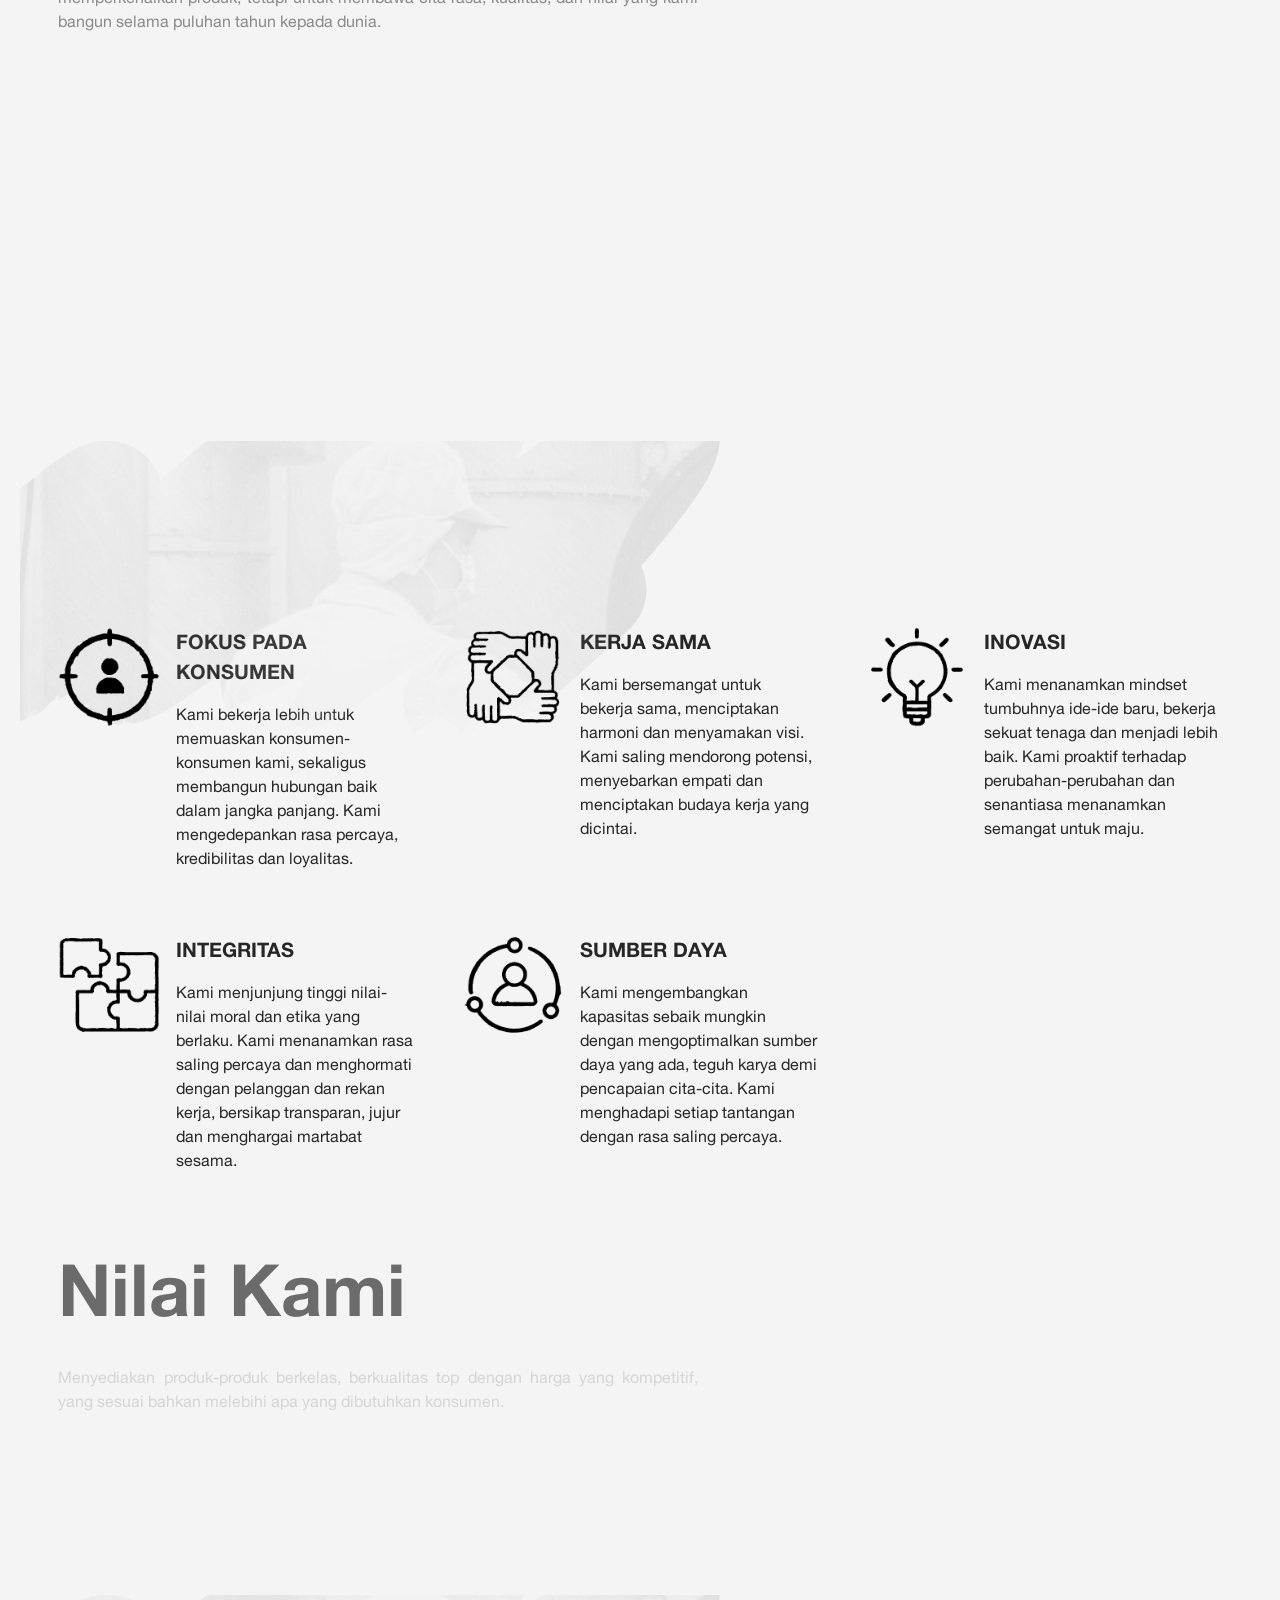
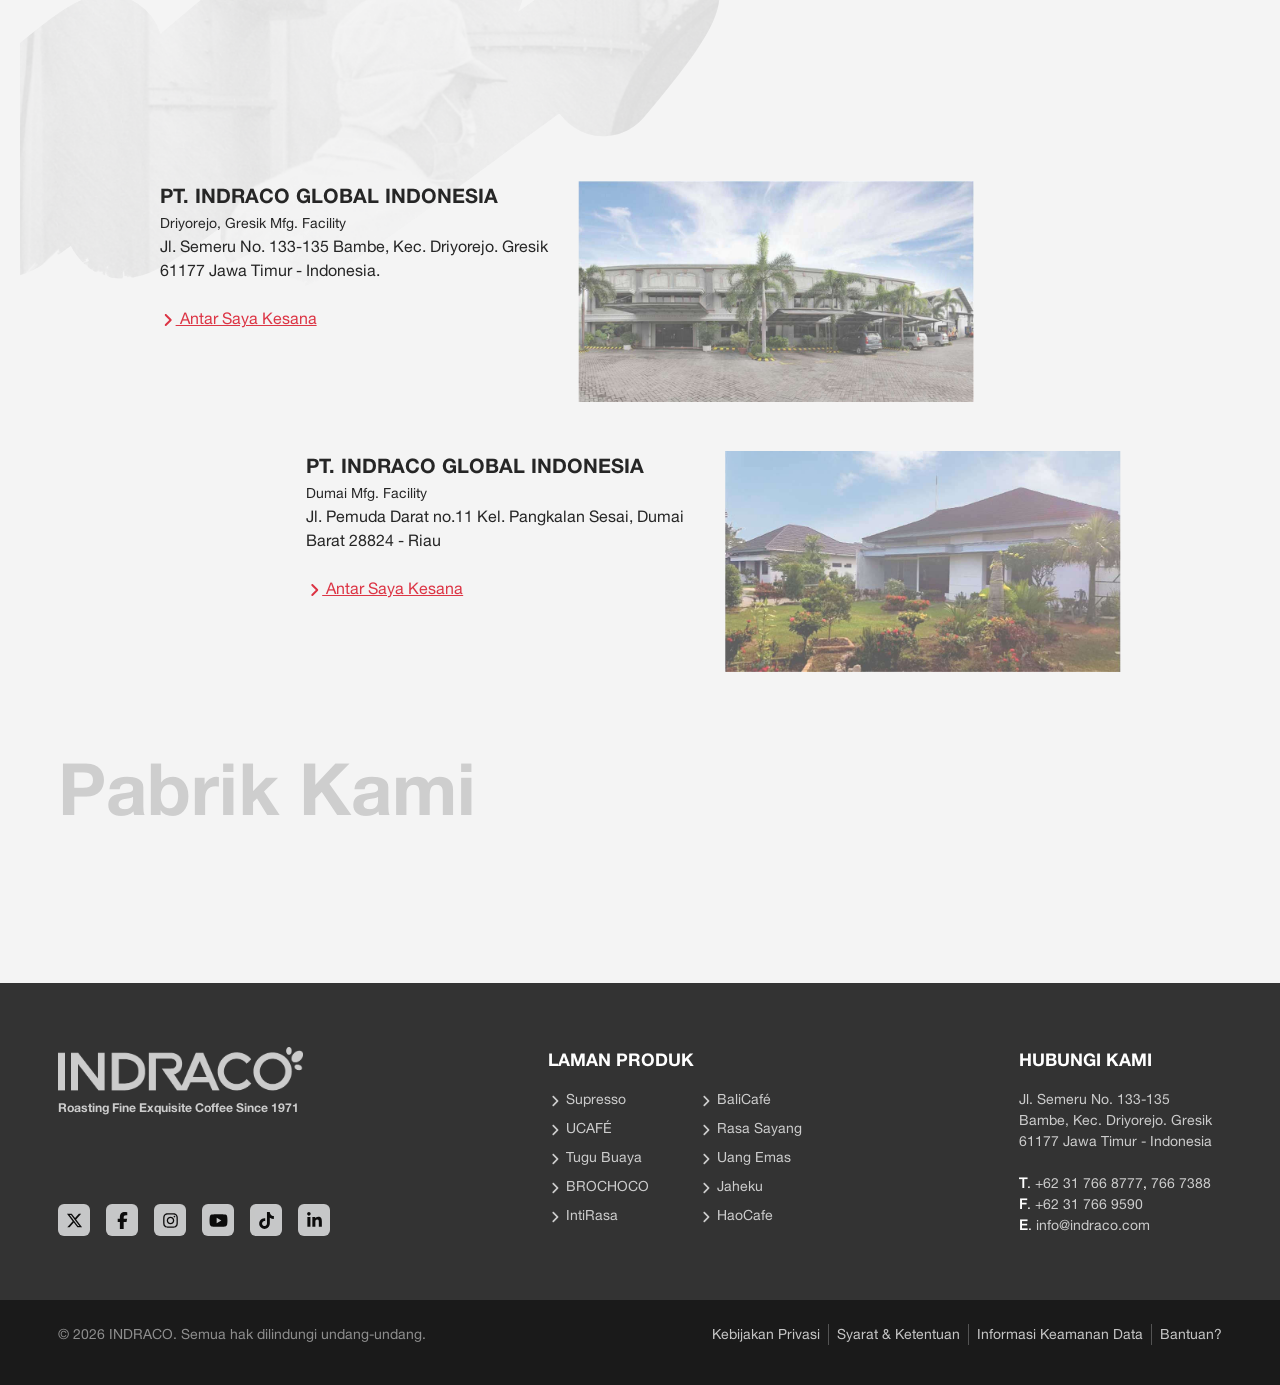
==== commit 265a3990: "update2" ====
--- a/indraco_v2/about.html
+++ b/indraco_v2/about.html
@@ -23,6 +23,48 @@
             transform: translateX(9%);
          }
       }
+
+      /* Brush Animation Styles */
+      .brush-container {
+         position: relative;
+         width: 100%;
+         display: block;
+      }
+      .brush-svg {
+         width: 100%;
+         height: auto;
+         display: block;
+      }
+      .drawPath {
+          /* Initial state handled by JS, but good to have defaults */
+          fill: none;
+          stroke: white;
+          stroke-width: 150;
+          stroke-linecap: round;
+          stroke-linejoin: round;
+      }
+      
+      /* Scroll Down Animation */
+      @keyframes bounce {
+         0%, 20%, 50%, 80%, 100% {transform: translateY(0);}
+         40% {transform: translateY(-10px);}
+         60% {transform: translateY(-5px);}
+      }
+      .animate-bounce {
+         animation: bounce 2s infinite;
+      }
+
+      /* Text Reveal Setup */
+      .caption > * {
+         opacity: 0; /* Hidden initially, JS will reveal */
+         transform: translateY(30px);
+      }
+      
+      /* Image Parallax Base */
+      .brush-svg image {
+          transform-origin: center center;
+          /* Will be controlled by GSAP */
+      }
    </style>
 </head>
 <body>
@@ -32,11 +74,33 @@
    <script src="partials/offcanvas-mobile.js"></script>
    <main>
 
-      <section class="py-5">
-         <div class="py-lg-5">
-            <div class="section-header">
-               <div class="container-fluid">
-                  <img src="img/about-us-sketch.png" alt="" loading="lazy" class="w-100 img-fluid">
+      <section class="dvh-50 d-flex align-items-center justify-content-center">
+         <p class="text-center">
+            <span class="d-block mb-3 fs-5 text-uppercase fw-bold text-secondary">Scroll Down</span>
+            <svg class="animate-bounce text-secondary" xmlns="http://www.w3.org/2000/svg" viewBox="0 0 448 512" width="32" height="32"><path fill="currentColor" d="M201.4 374.6c12.5 12.5 32.8 12.5 45.3 0l160-160c12.5-12.5 12.5-32.8 0-45.3s-32.8-12.5-45.3 0L224 306.7 86.6 169.4c-12.5-12.5-32.8-12.5-45.3 0s-12.5 32.8 0 45.3l160 160z"/></svg>
+         </p>
+      </section>
+
+      <section class="py-5">
+         <div class="py-lg-5">
+            <div class="section-header">
+               <div class="container-fluid">
+                   <div class="brush-container">
+                       <svg class="brush-svg" viewBox="0 0 1920 1080" preserveAspectRatio="xMidYMid slice" xmlns="http://www.w3.org/2000/svg" xmlns:xlink="http://www.w3.org/1999/xlink">
+                           <defs>
+                               <mask id="brushMask1">
+                                   <path class="drawPath" d="M149.3,385.3c80.9-72.6,141.6-121.7,150.3-113.5c16.7,15.7-169,235.8-155.9,247.5
+                                   c25.7,22.9,414.8-344.3,430.4-328.3c13.7,14-277.5,307.8-258.5,328.3c22.8,24.6,469.3-364.7,492.5-339.7
+                                   c20,21.6-297.9,331.5-274.4,357.8c28.3,31.6,519.3-382.7,549.4-349.5C1109,216.3,777.9,552.3,791,565.4
+                                   c14.3,14.2,413.1-378.2,434.8-357.9c24.2,22.7-445.4,536.6-416.6,564.8c32.4,31.7,668.6-576.2,685-559.2
+                                   c16.6,17.1-617.2,645.4-595.6,668.3c21.3,22.5,662.5-556.6,680.9-536.9c16.6,17.9-497.3,507.6-471.1,536.9
+                                   c24.3,27.2,492.6-366.2,517.3-338.3c21.4,24.3-310.2,347.9-299.2,359.3c11.1,11.4,355.7-310,370.5-295
+                                   c11.6,11.8-193.5,218-174.8,239.1c12.1,13.5,113-54.4,255.8-162.2" />
+                               </mask>
+                           </defs>
+                           <image xlink:href="img/about-us-sketch.png" width="100%" height="100%" preserveAspectRatio="xMidYMid slice" mask="url(#brushMask1)" />
+                       </svg>
+                   </div>
                </div>
             </div>
             <div class="section-body">
@@ -59,7 +123,22 @@
          <div class="py-lg-5">
             <div class="section-header">
                <div class="container-fluid">
-                  <img src="img/about-1971-sketch.png" alt="" loading="lazy" class="w-100 img-fluid">
+                   <div class="brush-container">
+                       <svg class="brush-svg" viewBox="0 0 1920 1080" preserveAspectRatio="xMidYMid slice" xmlns="http://www.w3.org/2000/svg" xmlns:xlink="http://www.w3.org/1999/xlink">
+                           <defs>
+                               <mask id="brushMask2">
+                                   <path class="drawPath" d="M149.3,385.3c80.9-72.6,141.6-121.7,150.3-113.5c16.7,15.7-169,235.8-155.9,247.5
+                                   c25.7,22.9,414.8-344.3,430.4-328.3c13.7,14-277.5,307.8-258.5,328.3c22.8,24.6,469.3-364.7,492.5-339.7
+                                   c20,21.6-297.9,331.5-274.4,357.8c28.3,31.6,519.3-382.7,549.4-349.5C1109,216.3,777.9,552.3,791,565.4
+                                   c14.3,14.2,413.1-378.2,434.8-357.9c24.2,22.7-445.4,536.6-416.6,564.8c32.4,31.7,668.6-576.2,685-559.2
+                                   c16.6,17.1-617.2,645.4-595.6,668.3c21.3,22.5,662.5-556.6,680.9-536.9c16.6,17.9-497.3,507.6-471.1,536.9
+                                   c24.3,27.2,492.6-366.2,517.3-338.3c21.4,24.3-310.2,347.9-299.2,359.3c11.1,11.4,355.7-310,370.5-295
+                                   c11.6,11.8-193.5,218-174.8,239.1c12.1,13.5,113-54.4,255.8-162.2" />
+                               </mask>
+                           </defs>
+                           <image xlink:href="img/about-1971-sketch.png" width="100%" height="100%" preserveAspectRatio="xMidYMid slice" mask="url(#brushMask2)" />
+                       </svg>
+                   </div>
                </div>
             </div>
             <div class="section-body">
@@ -82,7 +161,22 @@
          <div class="py-lg-5">
             <div class="section-header">
                <div class="container-fluid">
-                  <img src="img/about-1977-sketch.png" alt="" loading="lazy" class="w-100 img-fluid">
+                   <div class="brush-container">
+                       <svg class="brush-svg" viewBox="0 0 1920 1080" preserveAspectRatio="xMidYMid slice" xmlns="http://www.w3.org/2000/svg" xmlns:xlink="http://www.w3.org/1999/xlink">
+                           <defs>
+                               <mask id="brushMask3">
+                                   <path class="drawPath" d="M149.3,385.3c80.9-72.6,141.6-121.7,150.3-113.5c16.7,15.7-169,235.8-155.9,247.5
+                                   c25.7,22.9,414.8-344.3,430.4-328.3c13.7,14-277.5,307.8-258.5,328.3c22.8,24.6,469.3-364.7,492.5-339.7
+                                   c20,21.6-297.9,331.5-274.4,357.8c28.3,31.6,519.3-382.7,549.4-349.5C1109,216.3,777.9,552.3,791,565.4
+                                   c14.3,14.2,413.1-378.2,434.8-357.9c24.2,22.7-445.4,536.6-416.6,564.8c32.4,31.7,668.6-576.2,685-559.2
+                                   c16.6,17.1-617.2,645.4-595.6,668.3c21.3,22.5,662.5-556.6,680.9-536.9c16.6,17.9-497.3,507.6-471.1,536.9
+                                   c24.3,27.2,492.6-366.2,517.3-338.3c21.4,24.3-310.2,347.9-299.2,359.3c11.1,11.4,355.7-310,370.5-295
+                                   c11.6,11.8-193.5,218-174.8,239.1c12.1,13.5,113-54.4,255.8-162.2" />
+                               </mask>
+                           </defs>
+                           <image xlink:href="img/about-1977-sketch.png" width="100%" height="100%" preserveAspectRatio="xMidYMid slice" mask="url(#brushMask3)" />
+                       </svg>
+                   </div>
                </div>
             </div>
             <div class="section-body">
@@ -105,7 +199,22 @@
          <div class="py-lg-5">
             <div class="section-header">
                <div class="container-fluid">
-                  <img src="img/about-1996-sketch.png" alt="" loading="lazy" class="w-100 img-fluid">
+                   <div class="brush-container">
+                       <svg class="brush-svg" viewBox="0 0 1920 1080" preserveAspectRatio="xMidYMid slice" xmlns="http://www.w3.org/2000/svg" xmlns:xlink="http://www.w3.org/1999/xlink">
+                           <defs>
+                               <mask id="brushMask4">
+                                   <path class="drawPath" d="M149.3,385.3c80.9-72.6,141.6-121.7,150.3-113.5c16.7,15.7-169,235.8-155.9,247.5
+                                   c25.7,22.9,414.8-344.3,430.4-328.3c13.7,14-277.5,307.8-258.5,328.3c22.8,24.6,469.3-364.7,492.5-339.7
+                                   c20,21.6-297.9,331.5-274.4,357.8c28.3,31.6,519.3-382.7,549.4-349.5C1109,216.3,777.9,552.3,791,565.4
+                                   c14.3,14.2,413.1-378.2,434.8-357.9c24.2,22.7-445.4,536.6-416.6,564.8c32.4,31.7,668.6-576.2,685-559.2
+                                   c16.6,17.1-617.2,645.4-595.6,668.3c21.3,22.5,662.5-556.6,680.9-536.9c16.6,17.9-497.3,507.6-471.1,536.9
+                                   c24.3,27.2,492.6-366.2,517.3-338.3c21.4,24.3-310.2,347.9-299.2,359.3c11.1,11.4,355.7-310,370.5-295
+                                   c11.6,11.8-193.5,218-174.8,239.1c12.1,13.5,113-54.4,255.8-162.2" />
+                               </mask>
+                           </defs>
+                           <image xlink:href="img/about-1996-sketch.png" width="100%" height="100%" preserveAspectRatio="xMidYMid slice" mask="url(#brushMask4)" />
+                       </svg>
+                   </div>
                </div>
             </div>
             <div class="section-body">
@@ -128,7 +237,22 @@
          <div class="py-lg-5">
             <div class="section-header">
                <div class="container-fluid">
-                  <img src="img/about-2000-sketch.png" alt="" loading="lazy" class="w-100 img-fluid">
+                   <div class="brush-container">
+                       <svg class="brush-svg" viewBox="0 0 1920 1080" preserveAspectRatio="xMidYMid slice" xmlns="http://www.w3.org/2000/svg" xmlns:xlink="http://www.w3.org/1999/xlink">
+                           <defs>
+                               <mask id="brushMask5">
+                                   <path class="drawPath" d="M149.3,385.3c80.9-72.6,141.6-121.7,150.3-113.5c16.7,15.7-169,235.8-155.9,247.5
+                                   c25.7,22.9,414.8-344.3,430.4-328.3c13.7,14-277.5,307.8-258.5,328.3c22.8,24.6,469.3-364.7,492.5-339.7
+                                   c20,21.6-297.9,331.5-274.4,357.8c28.3,31.6,519.3-382.7,549.4-349.5C1109,216.3,777.9,552.3,791,565.4
+                                   c14.3,14.2,413.1-378.2,434.8-357.9c24.2,22.7-445.4,536.6-416.6,564.8c32.4,31.7,668.6-576.2,685-559.2
+                                   c16.6,17.1-617.2,645.4-595.6,668.3c21.3,22.5,662.5-556.6,680.9-536.9c16.6,17.9-497.3,507.6-471.1,536.9
+                                   c24.3,27.2,492.6-366.2,517.3-338.3c21.4,24.3-310.2,347.9-299.2,359.3c11.1,11.4,355.7-310,370.5-295
+                                   c11.6,11.8-193.5,218-174.8,239.1c12.1,13.5,113-54.4,255.8-162.2" />
+                               </mask>
+                           </defs>
+                           <image xlink:href="img/about-2000-sketch.png" width="100%" height="100%" preserveAspectRatio="xMidYMid slice" mask="url(#brushMask5)" />
+                       </svg>
+                   </div>
                </div>
             </div>
             <div class="section-body">
@@ -151,7 +275,22 @@
          <div class="py-lg-5">
             <div class="section-header">
                <div class="container-fluid">
-                  <img src="img/about-2018-sketch.png" alt="" loading="lazy" class="w-100 img-fluid">
+                   <div class="brush-container">
+                       <svg class="brush-svg" viewBox="0 0 1920 1080" preserveAspectRatio="xMidYMid slice" xmlns="http://www.w3.org/2000/svg" xmlns:xlink="http://www.w3.org/1999/xlink">
+                           <defs>
+                               <mask id="brushMask6">
+                                   <path class="drawPath" d="M149.3,385.3c80.9-72.6,141.6-121.7,150.3-113.5c16.7,15.7-169,235.8-155.9,247.5
+                                   c25.7,22.9,414.8-344.3,430.4-328.3c13.7,14-277.5,307.8-258.5,328.3c22.8,24.6,469.3-364.7,492.5-339.7
+                                   c20,21.6-297.9,331.5-274.4,357.8c28.3,31.6,519.3-382.7,549.4-349.5C1109,216.3,777.9,552.3,791,565.4
+                                   c14.3,14.2,413.1-378.2,434.8-357.9c24.2,22.7-445.4,536.6-416.6,564.8c32.4,31.7,668.6-576.2,685-559.2
+                                   c16.6,17.1-617.2,645.4-595.6,668.3c21.3,22.5,662.5-556.6,680.9-536.9c16.6,17.9-497.3,507.6-471.1,536.9
+                                   c24.3,27.2,492.6-366.2,517.3-338.3c21.4,24.3-310.2,347.9-299.2,359.3c11.1,11.4,355.7-310,370.5-295
+                                   c11.6,11.8-193.5,218-174.8,239.1c12.1,13.5,113-54.4,255.8-162.2" />
+                               </mask>
+                           </defs>
+                           <image xlink:href="img/about-2018-sketch.png" width="100%" height="100%" preserveAspectRatio="xMidYMid slice" mask="url(#brushMask6)" />
+                       </svg>
+                   </div>
                </div>
             </div>
             <div class="section-body">
@@ -174,7 +313,22 @@
          <div class="py-lg-5">
             <div class="section-header">
                <div class="container-fluid">
-                  <img src="img/about-vision-mission-sketch.png" alt="" loading="lazy" class="w-100 img-fluid">
+                   <div class="brush-container">
+                       <svg class="brush-svg" viewBox="0 0 1920 1080" preserveAspectRatio="xMidYMid slice" xmlns="http://www.w3.org/2000/svg" xmlns:xlink="http://www.w3.org/1999/xlink">
+                           <defs>
+                               <mask id="brushMask7">
+                                   <path class="drawPath" d="M149.3,385.3c80.9-72.6,141.6-121.7,150.3-113.5c16.7,15.7-169,235.8-155.9,247.5
+                                   c25.7,22.9,414.8-344.3,430.4-328.3c13.7,14-277.5,307.8-258.5,328.3c22.8,24.6,469.3-364.7,492.5-339.7
+                                   c20,21.6-297.9,331.5-274.4,357.8c28.3,31.6,519.3-382.7,549.4-349.5C1109,216.3,777.9,552.3,791,565.4
+                                   c14.3,14.2,413.1-378.2,434.8-357.9c24.2,22.7-445.4,536.6-416.6,564.8c32.4,31.7,668.6-576.2,685-559.2
+                                   c16.6,17.1-617.2,645.4-595.6,668.3c21.3,22.5,662.5-556.6,680.9-536.9c16.6,17.9-497.3,507.6-471.1,536.9
+                                   c24.3,27.2,492.6-366.2,517.3-338.3c21.4,24.3-310.2,347.9-299.2,359.3c11.1,11.4,355.7-310,370.5-295
+                                   c11.6,11.8-193.5,218-174.8,239.1c12.1,13.5,113-54.4,255.8-162.2" />
+                               </mask>
+                           </defs>
+                           <image xlink:href="img/about-vision-mission-sketch.png" width="100%" height="100%" preserveAspectRatio="xMidYMid slice" mask="url(#brushMask7)" />
+                       </svg>
+                   </div>
                </div>
             </div>
             <div class="section-body">
@@ -206,7 +360,22 @@
          <div class="py-lg-5">
             <div class="section-header">
                <div class="container-fluid">
-                  <img src="img/about-factory-sketch.png" alt="" loading="lazy" class="w-100 img-fluid">
+                   <div class="brush-container">
+                       <svg class="brush-svg" viewBox="0 0 1920 1080" preserveAspectRatio="xMidYMid slice" xmlns="http://www.w3.org/2000/svg" xmlns:xlink="http://www.w3.org/1999/xlink">
+                           <defs>
+                               <mask id="brushMask8">
+                                   <path class="drawPath" d="M149.3,385.3c80.9-72.6,141.6-121.7,150.3-113.5c16.7,15.7-169,235.8-155.9,247.5
+                                   c25.7,22.9,414.8-344.3,430.4-328.3c13.7,14-277.5,307.8-258.5,328.3c22.8,24.6,469.3-364.7,492.5-339.7
+                                   c20,21.6-297.9,331.5-274.4,357.8c28.3,31.6,519.3-382.7,549.4-349.5C1109,216.3,777.9,552.3,791,565.4
+                                   c14.3,14.2,413.1-378.2,434.8-357.9c24.2,22.7-445.4,536.6-416.6,564.8c32.4,31.7,668.6-576.2,685-559.2
+                                   c16.6,17.1-617.2,645.4-595.6,668.3c21.3,22.5,662.5-556.6,680.9-536.9c16.6,17.9-497.3,507.6-471.1,536.9
+                                   c24.3,27.2,492.6-366.2,517.3-338.3c21.4,24.3-310.2,347.9-299.2,359.3c11.1,11.4,355.7-310,370.5-295
+                                   c11.6,11.8-193.5,218-174.8,239.1c12.1,13.5,113-54.4,255.8-162.2" />
+                               </mask>
+                           </defs>
+                           <image xlink:href="img/about-factory-sketch.png" width="100%" height="100%" preserveAspectRatio="xMidYMid slice" mask="url(#brushMask8)" />
+                       </svg>
+                   </div>
                </div>
             </div>
             <div class="section-body">
@@ -292,7 +461,22 @@
          <div class="py-lg-5">
             <div class="section-header">
                <div class="container-fluid">
-                  <img src="img/about-factory-sketch.png" alt="" loading="lazy" class="w-100 img-fluid">
+                   <div class="brush-container">
+                       <svg class="brush-svg" viewBox="0 0 1920 1080" preserveAspectRatio="xMidYMid slice" xmlns="http://www.w3.org/2000/svg" xmlns:xlink="http://www.w3.org/1999/xlink">
+                           <defs>
+                               <mask id="brushMask9">
+                                   <path class="drawPath" d="M149.3,385.3c80.9-72.6,141.6-121.7,150.3-113.5c16.7,15.7-169,235.8-155.9,247.5
+                                   c25.7,22.9,414.8-344.3,430.4-328.3c13.7,14-277.5,307.8-258.5,328.3c22.8,24.6,469.3-364.7,492.5-339.7
+                                   c20,21.6-297.9,331.5-274.4,357.8c28.3,31.6,519.3-382.7,549.4-349.5C1109,216.3,777.9,552.3,791,565.4
+                                   c14.3,14.2,413.1-378.2,434.8-357.9c24.2,22.7-445.4,536.6-416.6,564.8c32.4,31.7,668.6-576.2,685-559.2
+                                   c16.6,17.1-617.2,645.4-595.6,668.3c21.3,22.5,662.5-556.6,680.9-536.9c16.6,17.9-497.3,507.6-471.1,536.9
+                                   c24.3,27.2,492.6-366.2,517.3-338.3c21.4,24.3-310.2,347.9-299.2,359.3c11.1,11.4,355.7-310,370.5-295
+                                   c11.6,11.8-193.5,218-174.8,239.1c12.1,13.5,113-54.4,255.8-162.2" />
+                               </mask>
+                           </defs>
+                           <image xlink:href="img/about-factory-sketch.png" width="100%" height="100%" preserveAspectRatio="xMidYMid slice" mask="url(#brushMask9)" />
+                       </svg>
+                   </div>
                </div>
             </div>
             <div class="section-body">
@@ -359,6 +543,84 @@
    <script>
       $(document).ready(function () {
          $('nav[aria-label="primary navigation (mobile)"]>ul>li:nth-child(1)>a, nav[aria-label="primary navigation (mobile)"]>ul>li:nth-of-type(1)>a, nav[aria-label="primary navigation (desktop)"]>ul>li:nth-child(1)>a, nav[aria-label="primary navigation (desktop)"]>ul>li:nth-of-type(1)>a').addClass('active');
+         
+         if (typeof gsap !== 'undefined' && typeof ScrollTrigger !== 'undefined') {
+               gsap.registerPlugin(ScrollTrigger);
+
+               // Find all sections that have our structure
+               // We assume the structure: Section -> Header(Brush) + Body(Caption)
+               const sections = document.querySelectorAll("main > section.py-5");
+
+               sections.forEach((section, index) => {
+                   const brushContainer = section.querySelector(".brush-container");
+                   const caption = section.querySelector(".caption");
+                   
+                   // 1. Brush & Parallax Animation
+                   if (brushContainer) {
+                       const path = brushContainer.querySelector(".drawPath");
+                       const image = brushContainer.querySelector("image");
+                       
+                       // Initialize Path
+                       if (path) {
+                           const length = path.getTotalLength();
+                           gsap.set(path, { strokeDasharray: length, strokeDashoffset: length });
+
+                           // Draw the brush stroke
+                           gsap.to(path, {
+                               strokeDashoffset: 0,
+                               ease: "none",
+                               scrollTrigger: {
+                                   trigger: section, // Trigger based on the whole section
+                                   start: "top 80%",
+                                   end: "center center",
+                                   scrub: 1.5, // Creating a smoother scrub effect
+                               }
+                           });
+                       }
+                       
+                       // Parallax Effect for Image
+                       // Move the image slightly down/up as we scroll to create depth
+                       if (image) {
+                           gsap.fromTo(image, 
+                               { yPercent: -10, scale: 1.1 }, 
+                               { 
+                                   yPercent: 10, 
+                                   scale: 1.0,
+                                   ease: "none",
+                                   scrollTrigger: {
+                                       trigger: section,
+                                       start: "top bottom", 
+                                       end: "bottom top", 
+                                       scrub: true
+                                   }
+                               }
+                           );
+                       }
+                   }
+
+                   // 2. Text Reveal Animation
+                   if (caption) {
+                       // Select direct children of caption (p, div, etc)
+                       const children = caption.children;
+                       
+                       gsap.to(children, {
+                           y: 0,
+                           opacity: 1,
+                           duration: 1,
+                           stagger: 0.2, // Animate one by one
+                           ease: "power3.out",
+                           scrollTrigger: {
+                               trigger: caption,
+                               start: "top 85%", // Start fading in when caption top hits 85% of viewport
+                               toggleActions: "play none none reverse" // Play on enter, reverse on leave up
+                           }
+                       });
+                   }
+               });
+
+           } else {
+               console.error("GSAP or ScrollTrigger not loaded.");
+           }
       });
    </script>
 </body>
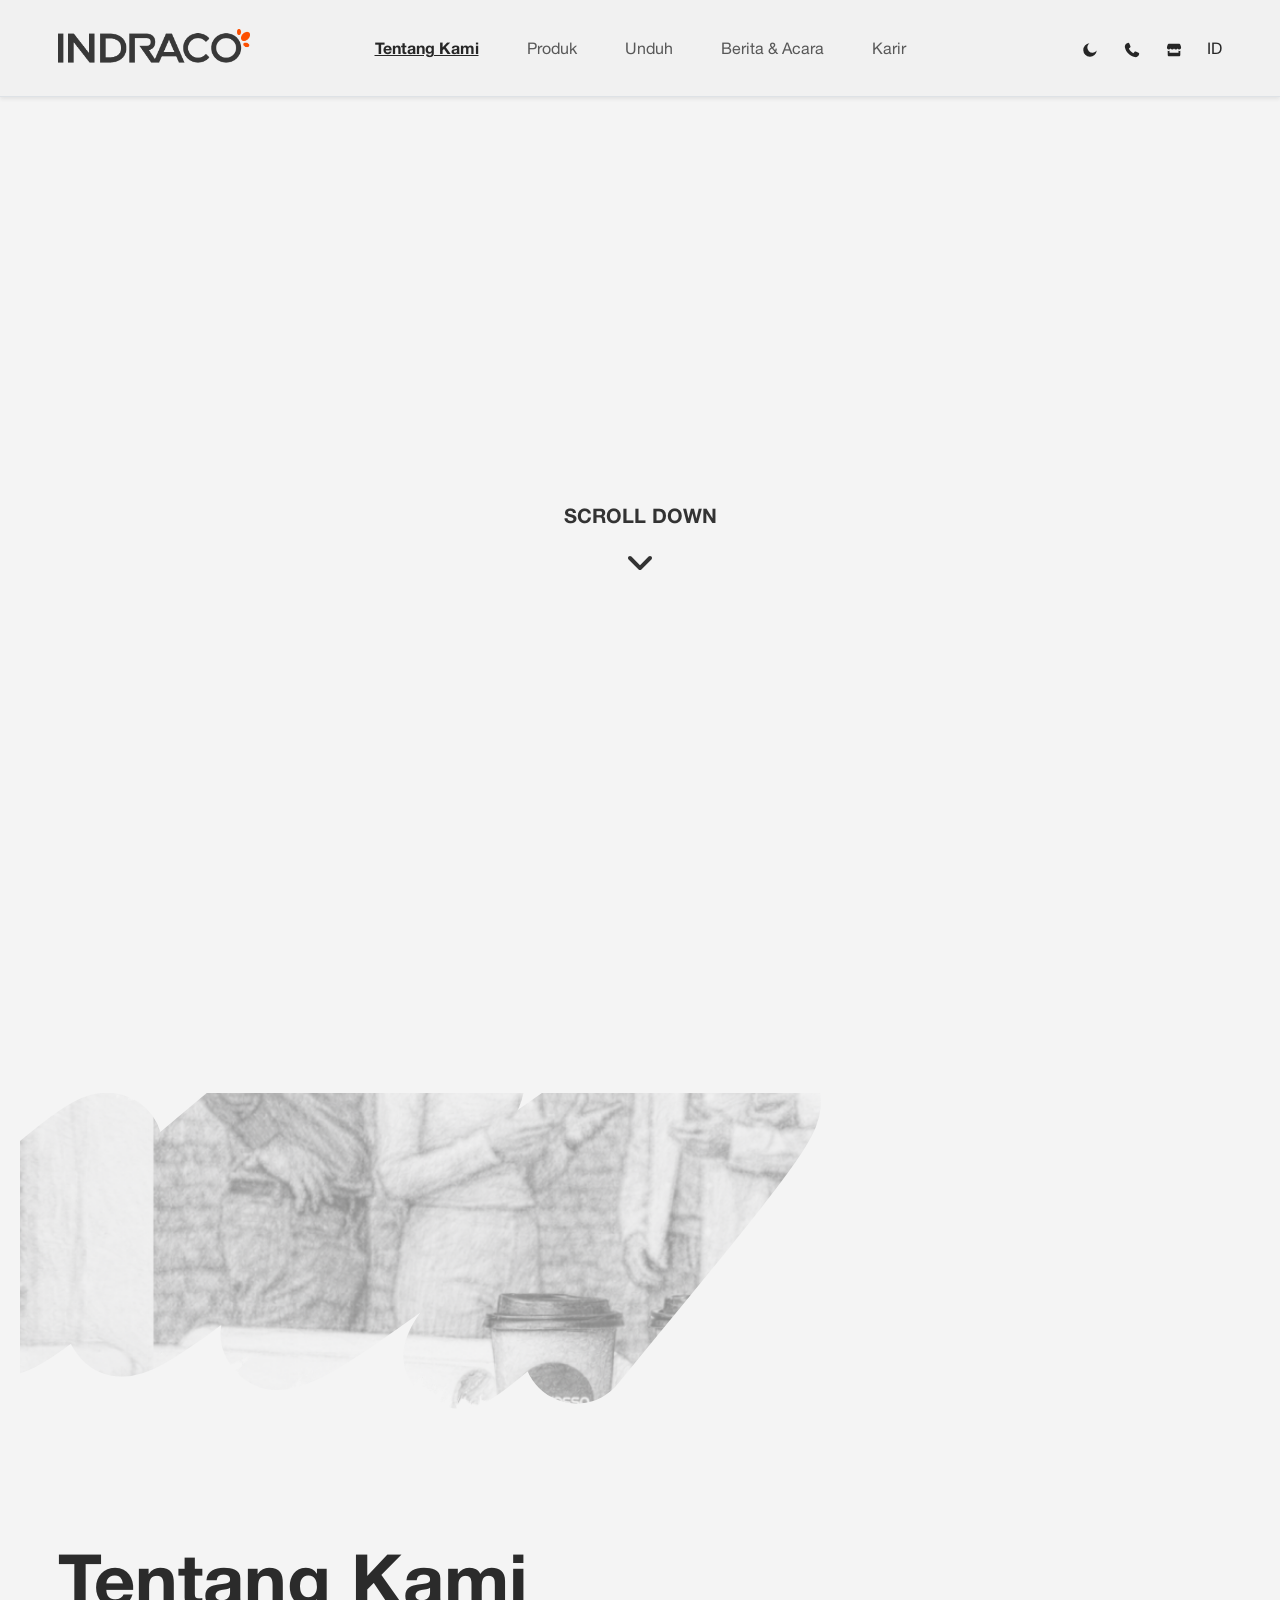
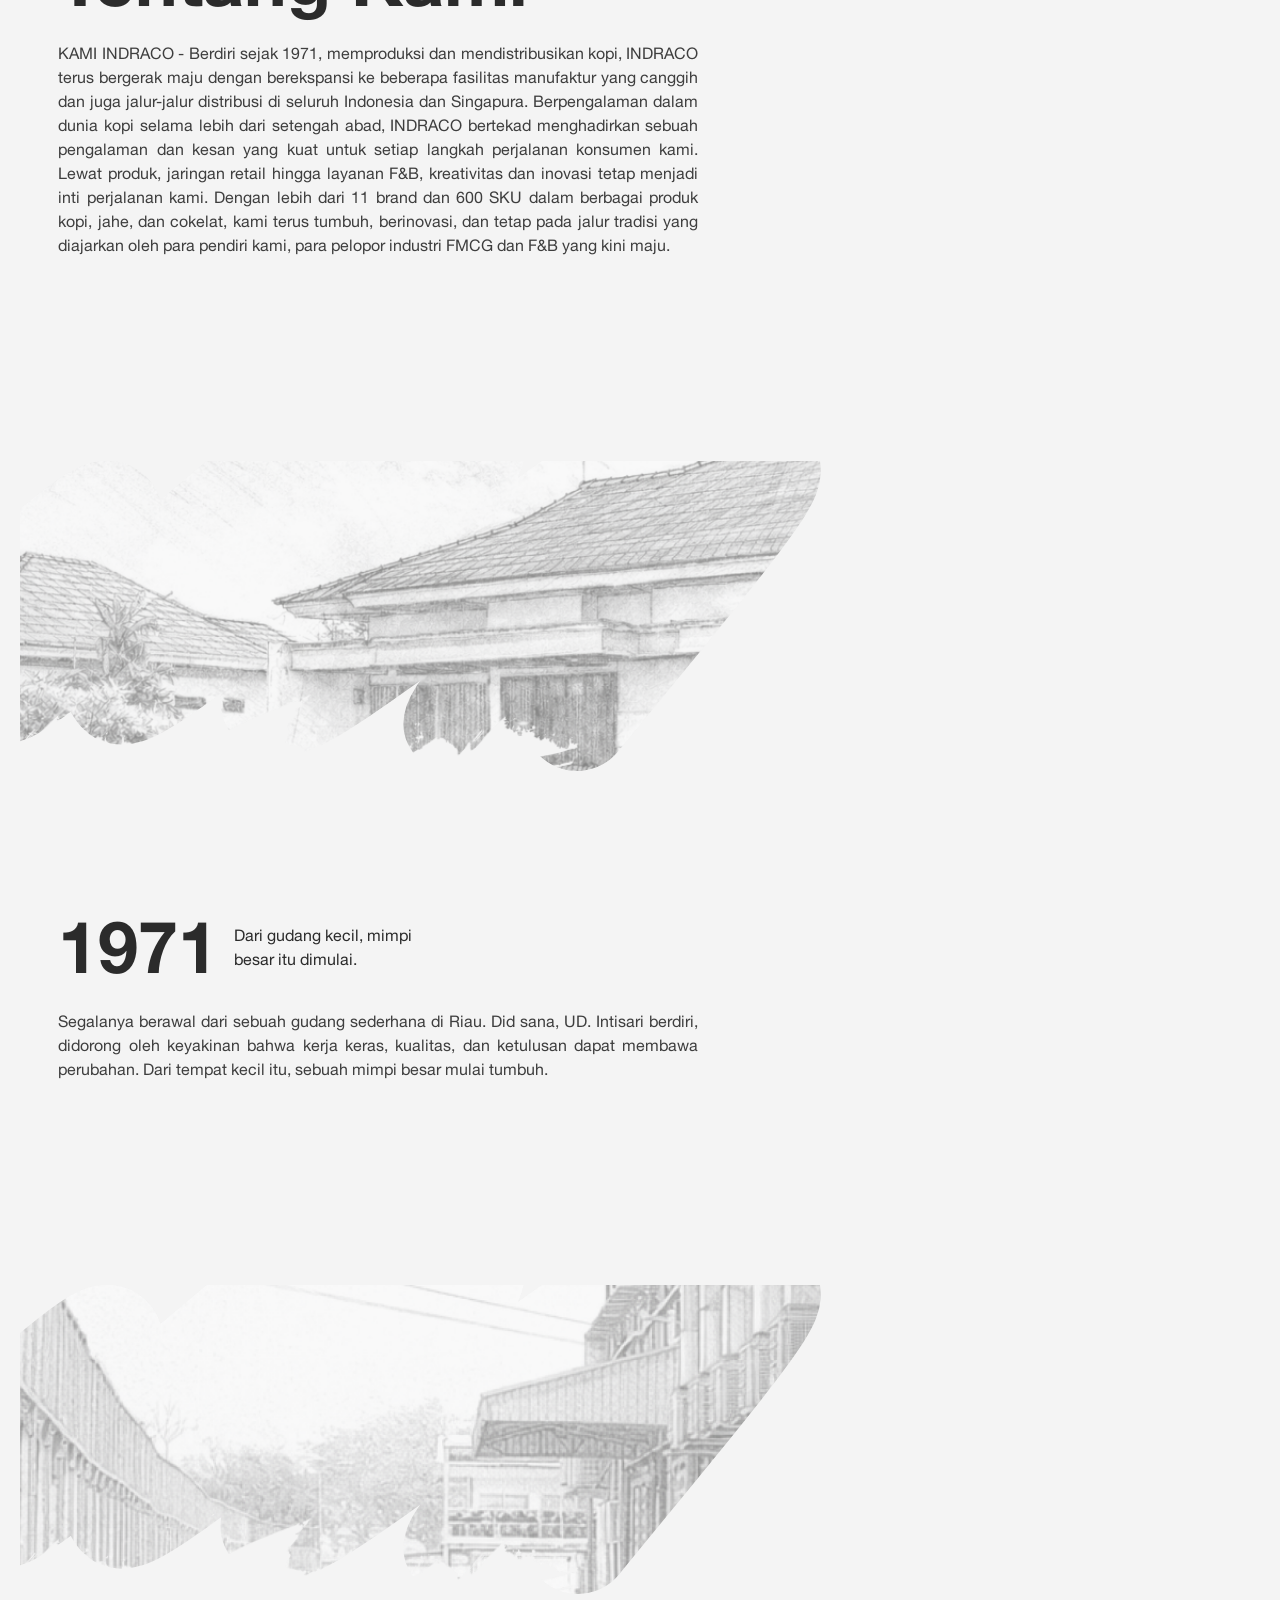
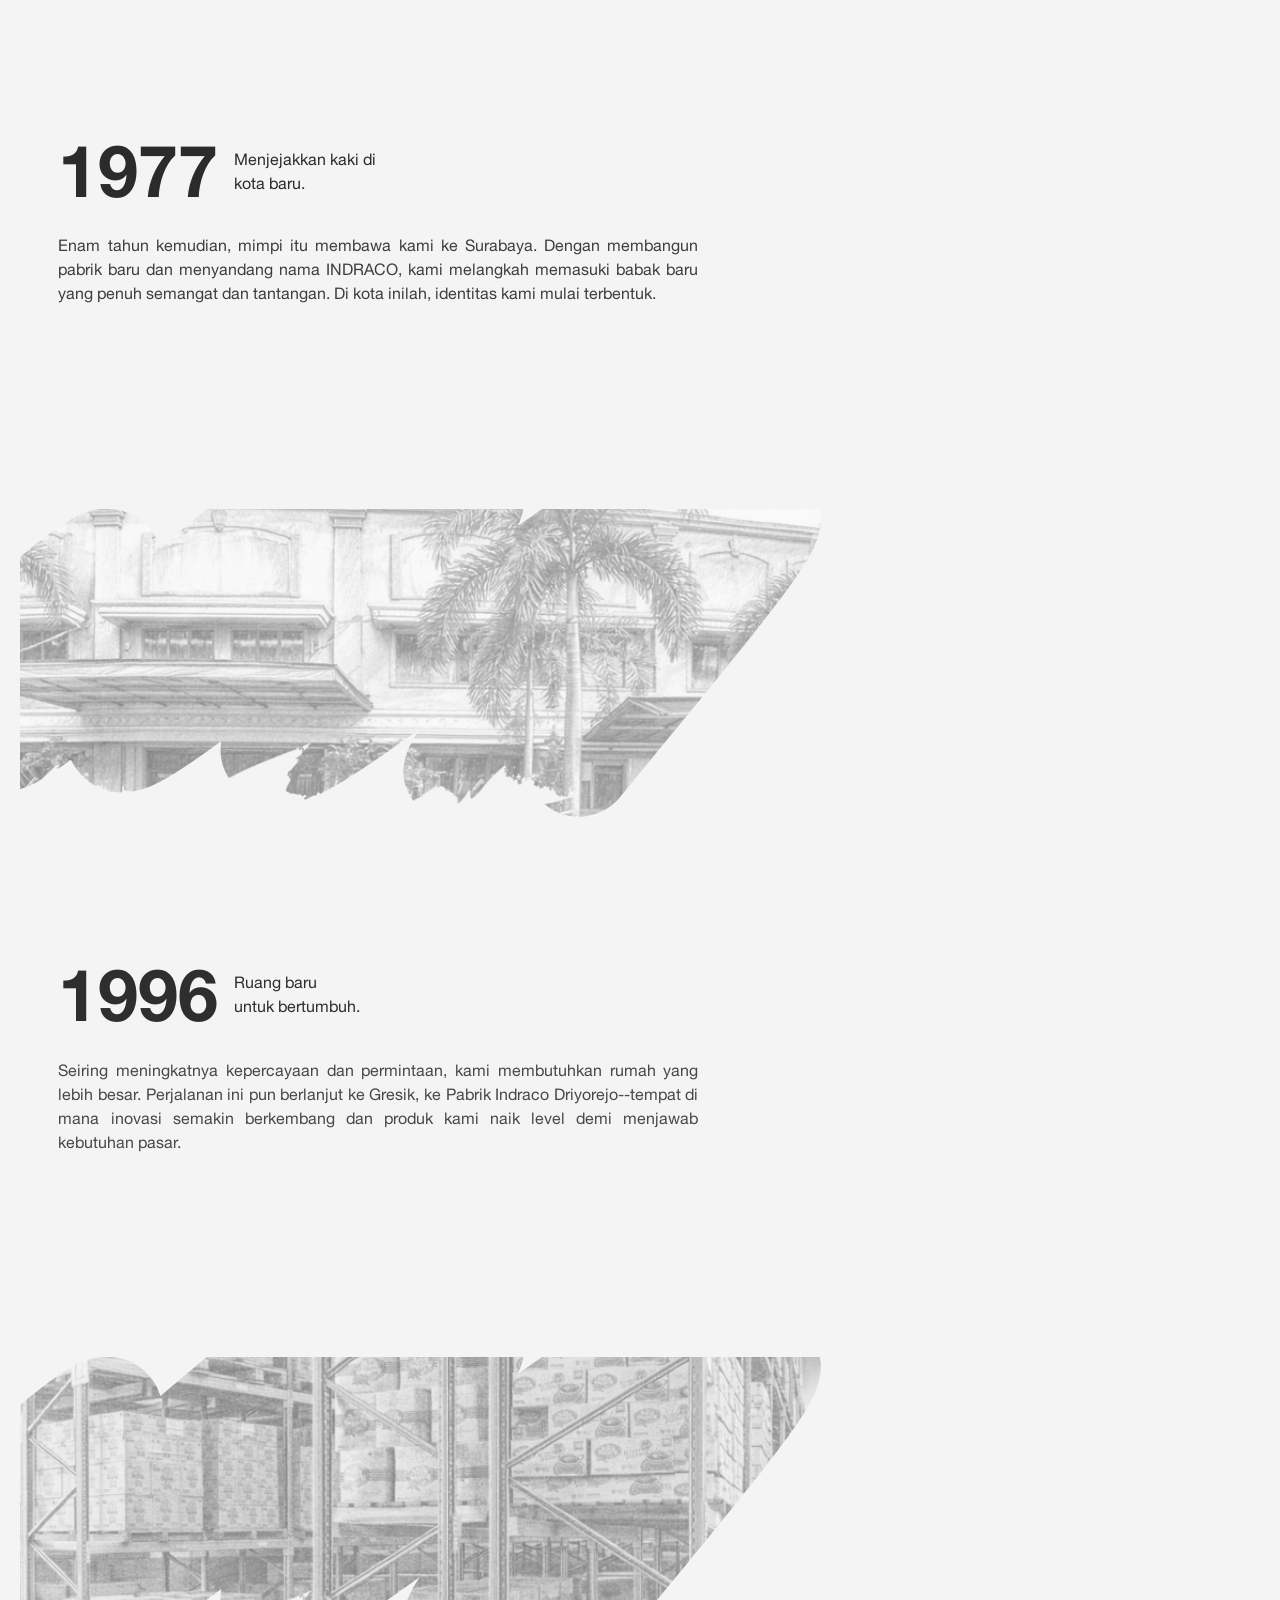
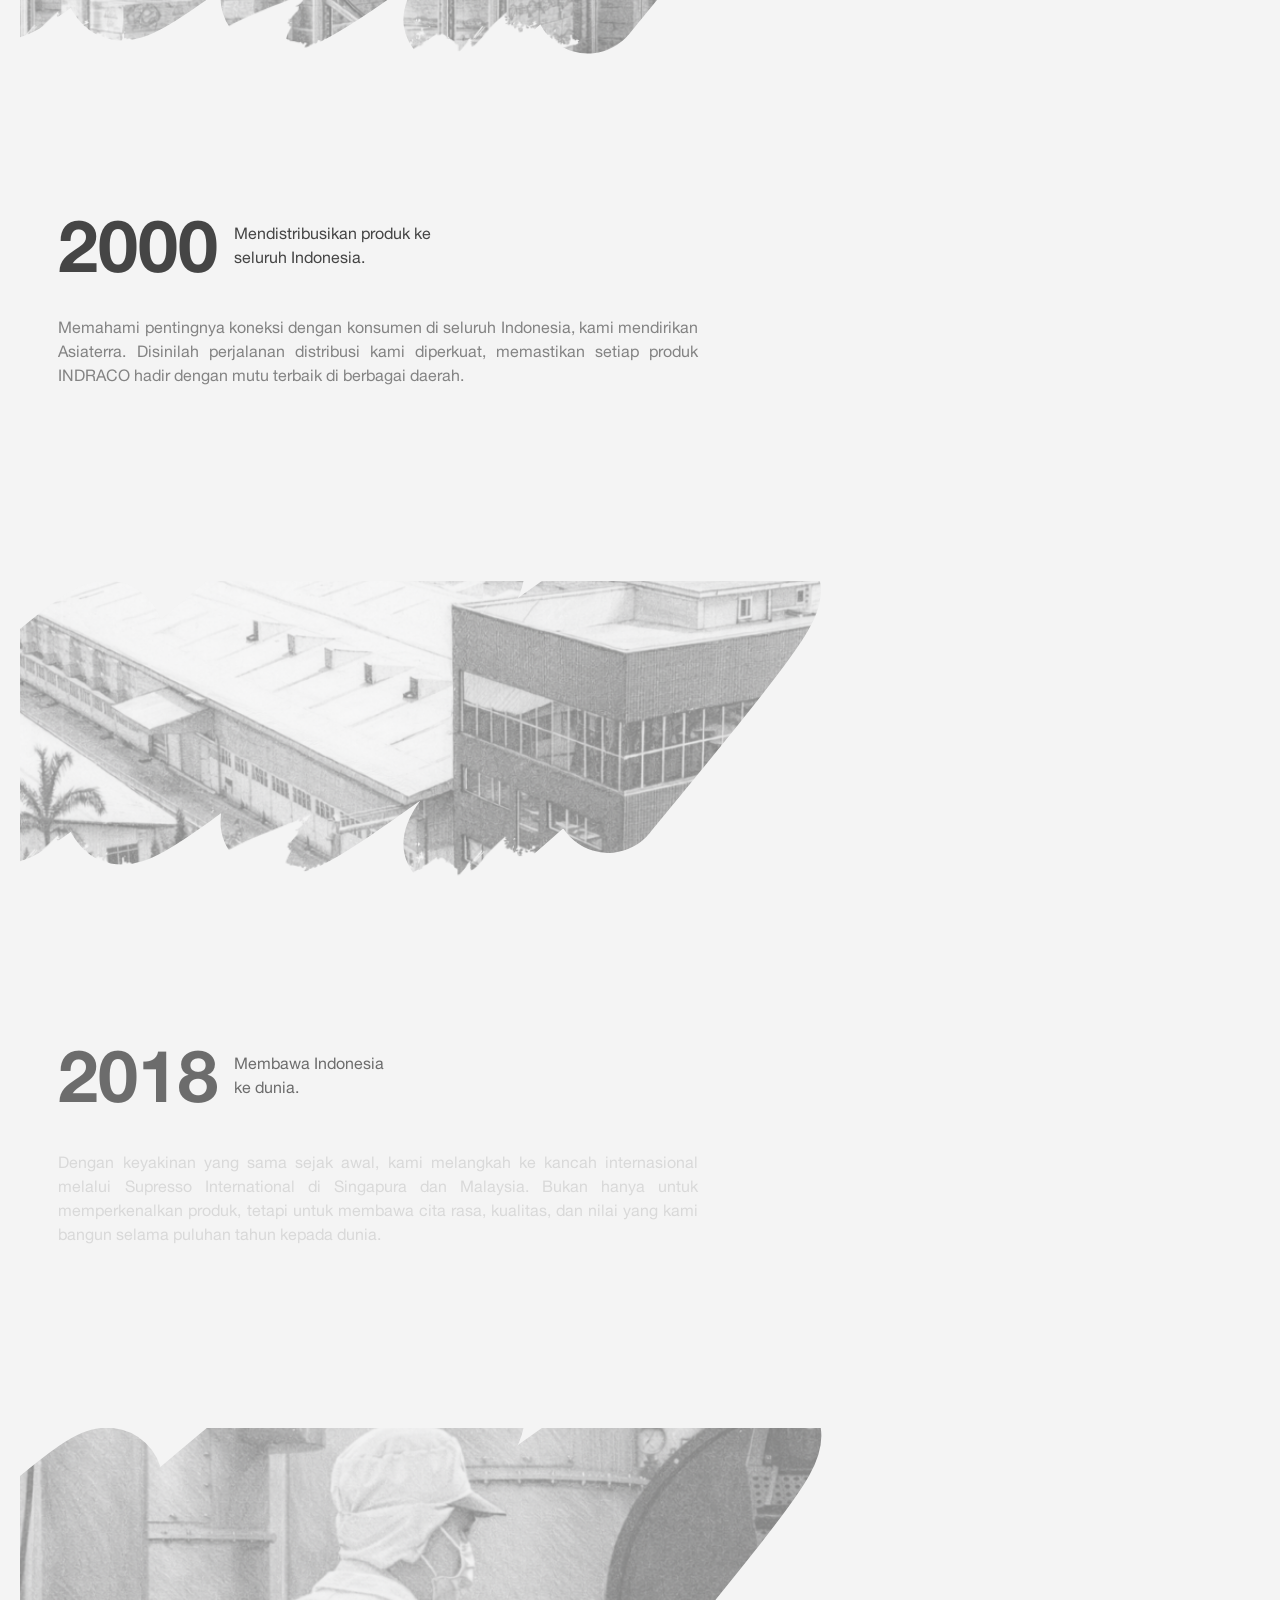
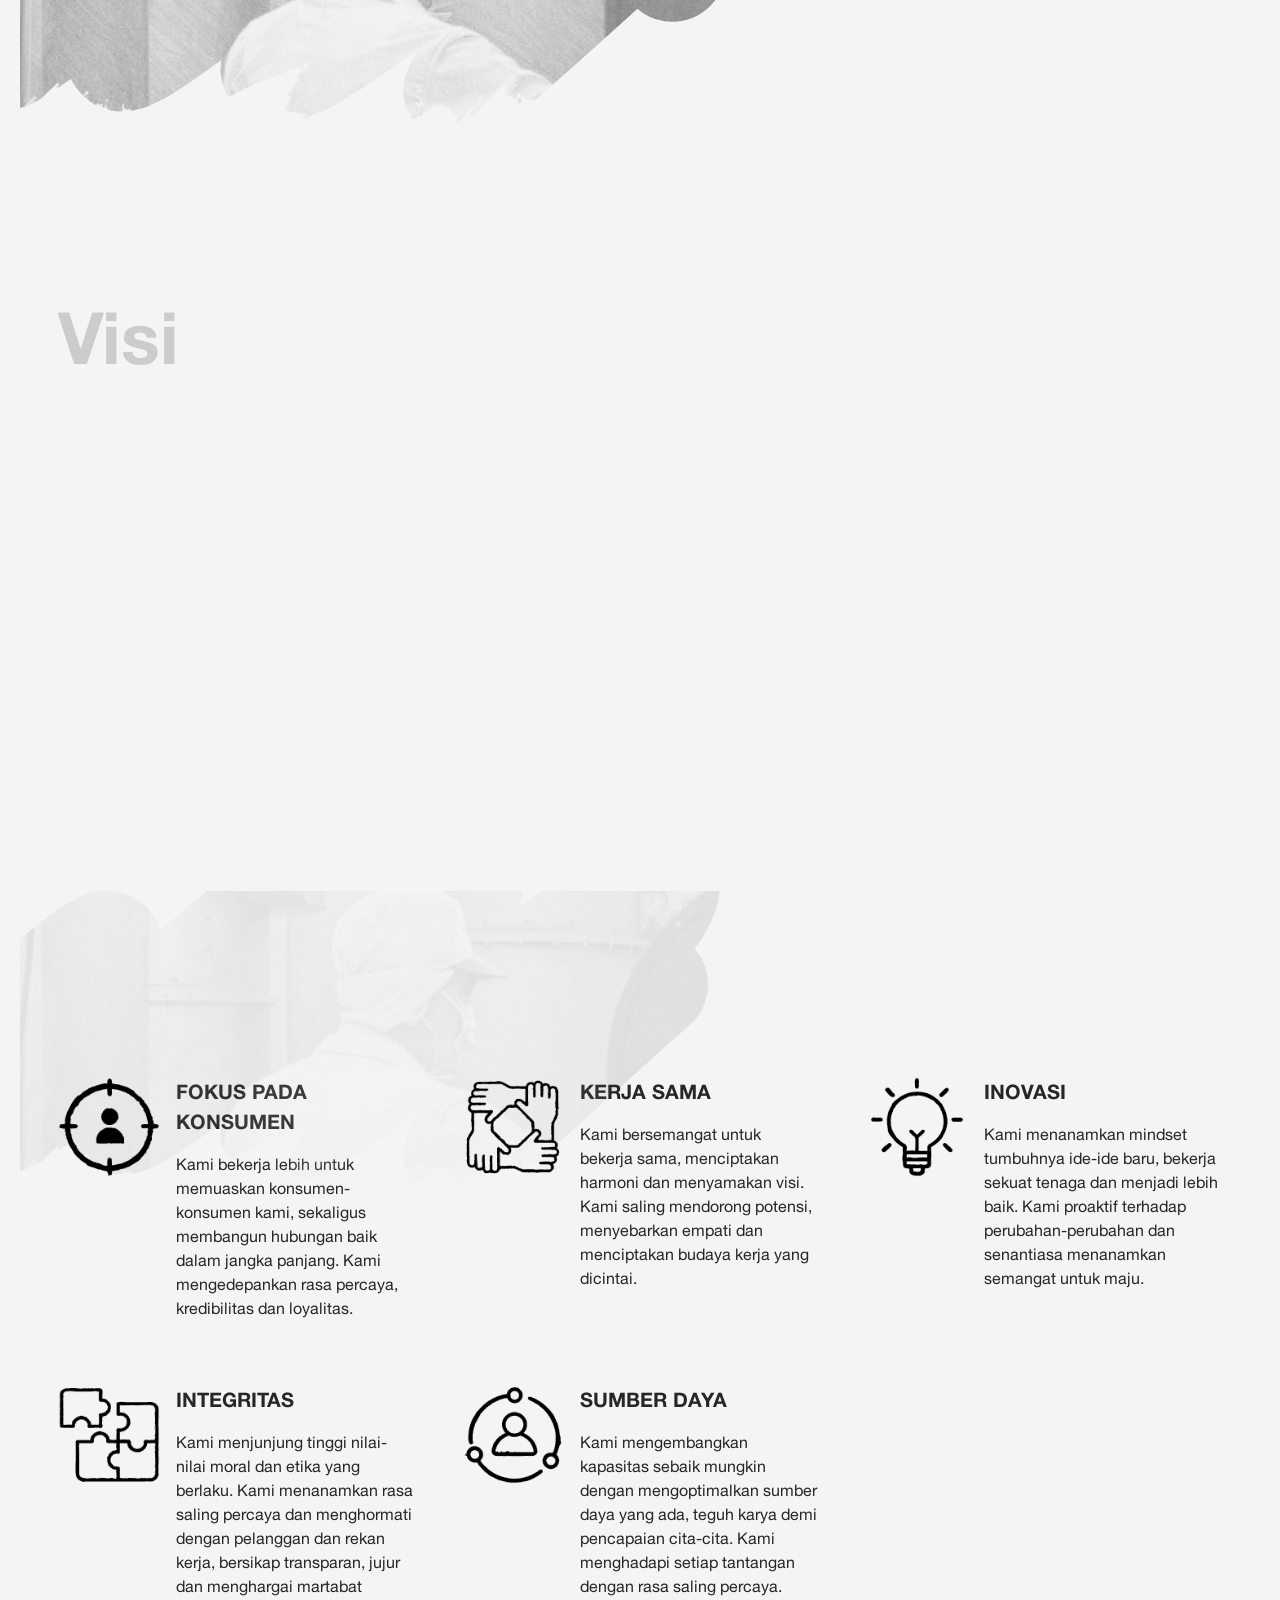
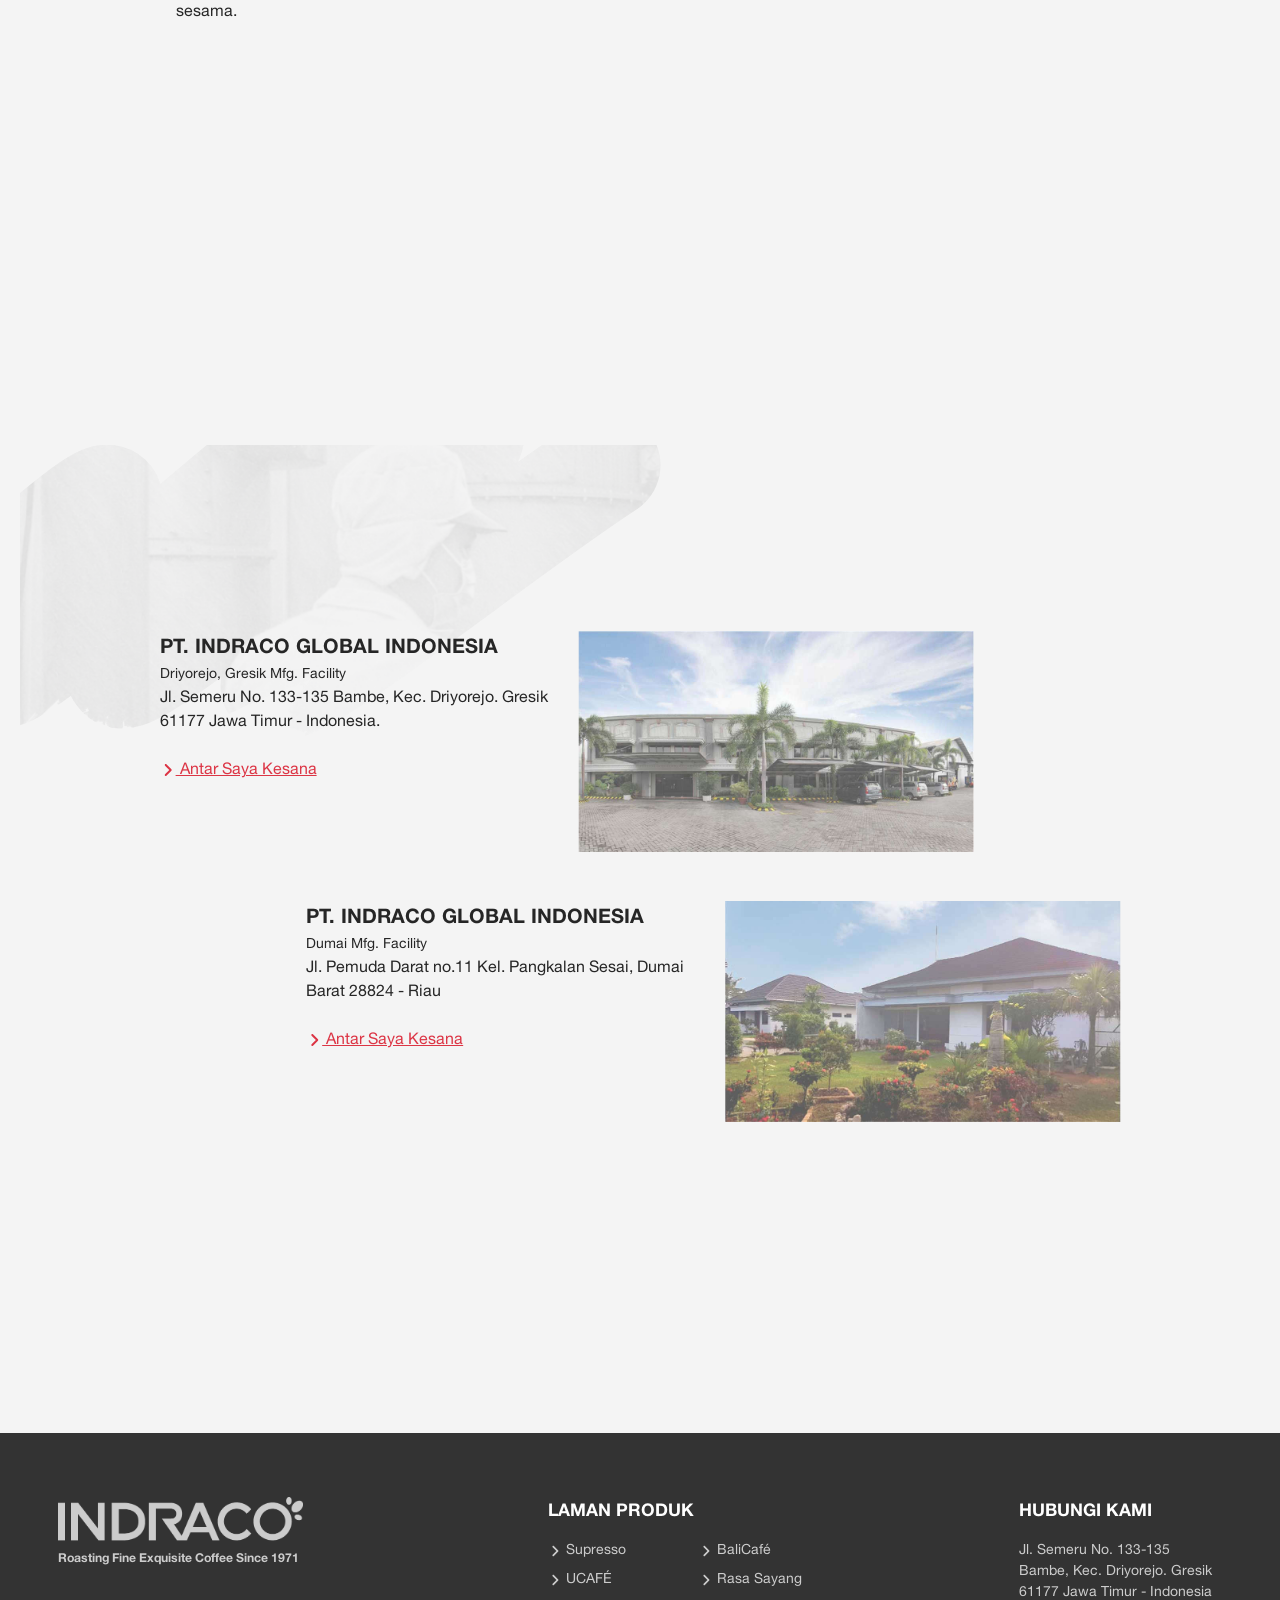
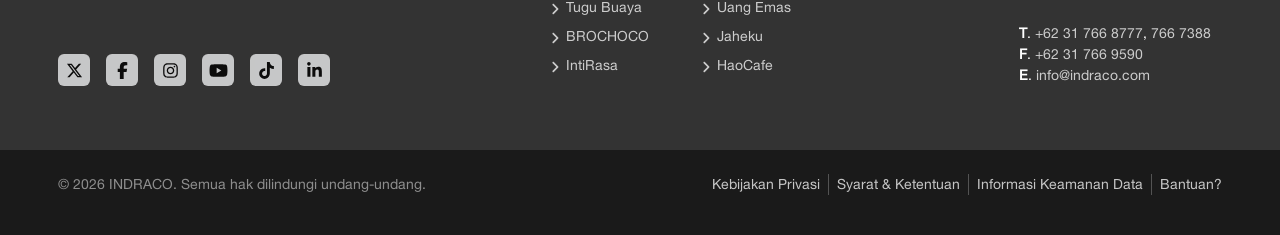
==== commit 6d39b44d: "update3" ====
--- a/indraco_v2/about.html
+++ b/indraco_v2/about.html
@@ -74,7 +74,7 @@
    <script src="partials/offcanvas-mobile.js"></script>
    <main>
 
-      <section class="dvh-50 d-flex align-items-center justify-content-center">
+      <section class="dvh-100 d-flex align-items-center justify-content-center">
          <p class="text-center">
             <span class="d-block mb-3 fs-5 text-uppercase fw-bold text-secondary">Scroll Down</span>
             <svg class="animate-bounce text-secondary" xmlns="http://www.w3.org/2000/svg" viewBox="0 0 448 512" width="32" height="32"><path fill="currentColor" d="M201.4 374.6c12.5 12.5 32.8 12.5 45.3 0l160-160c12.5-12.5 12.5-32.8 0-45.3s-32.8-12.5-45.3 0L224 306.7 86.6 169.4c-12.5-12.5-32.8-12.5-45.3 0s-12.5 32.8 0 45.3l160 160z"/></svg>
